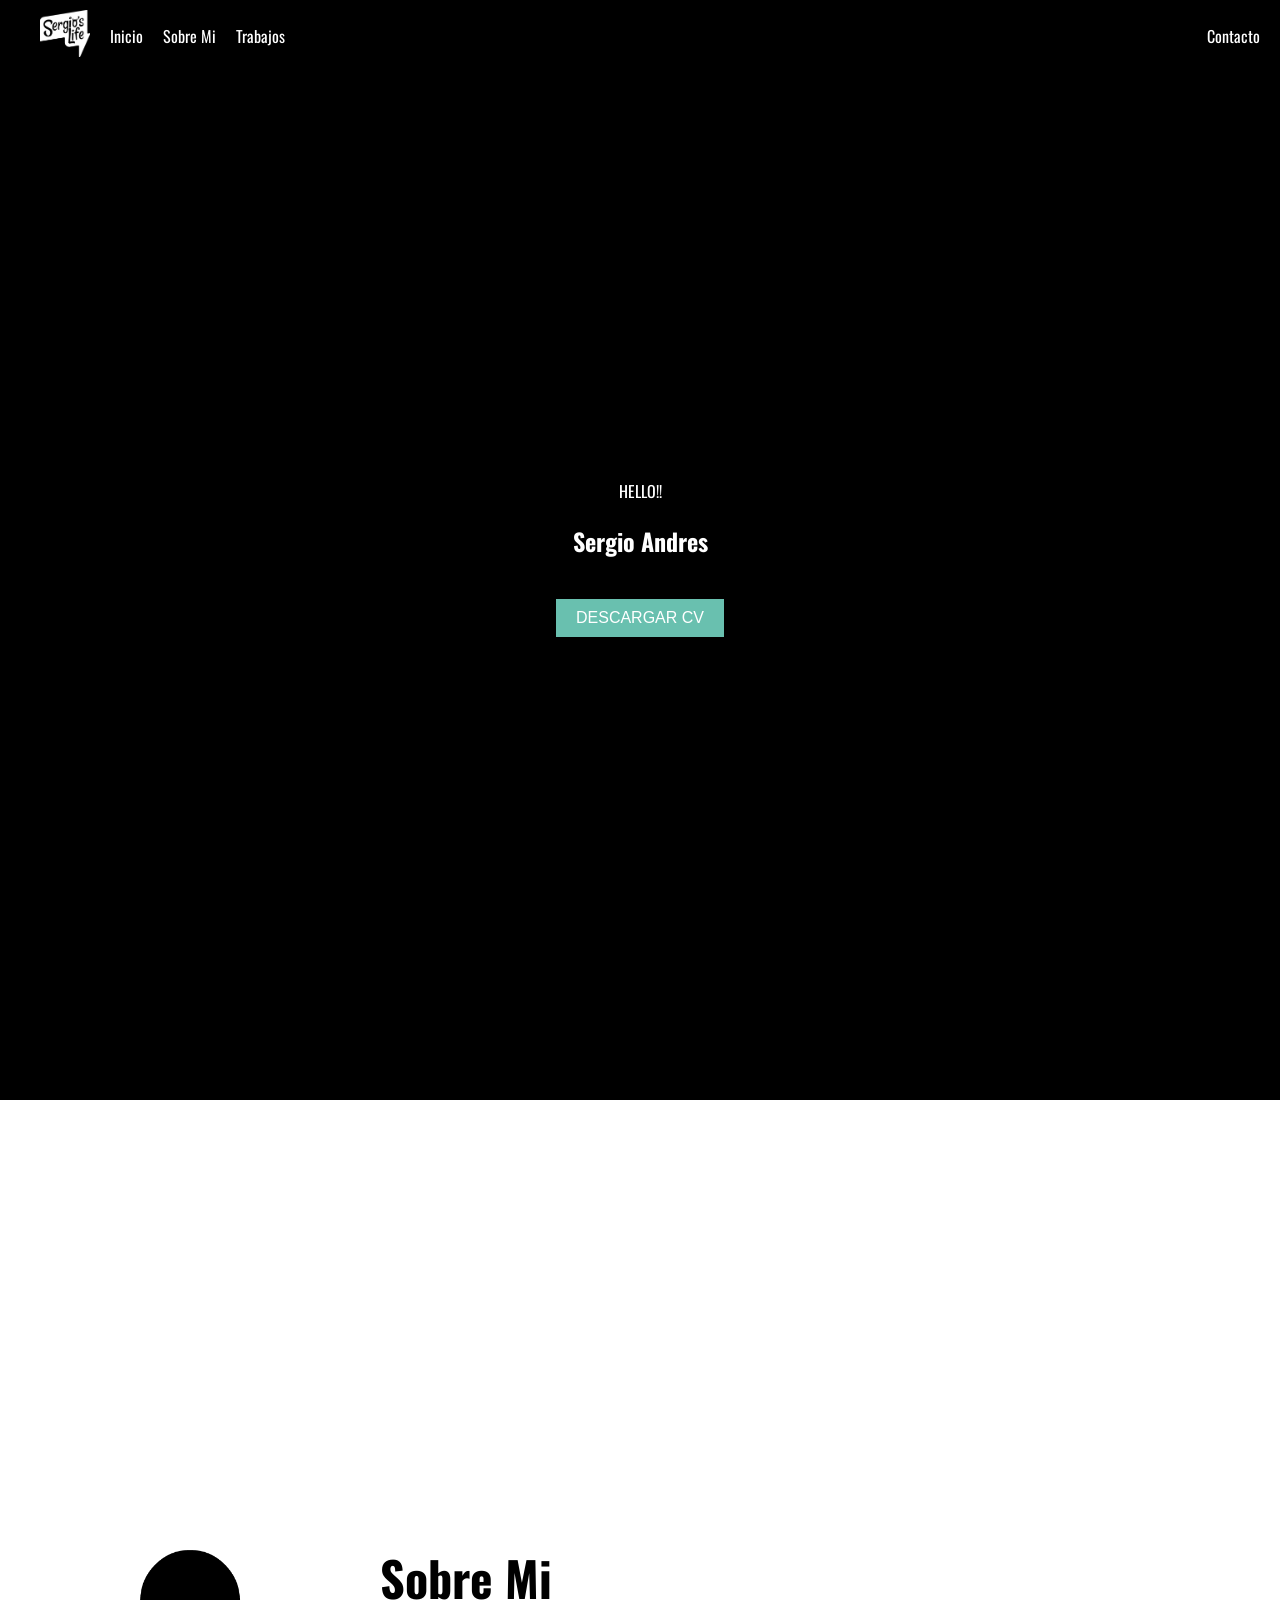
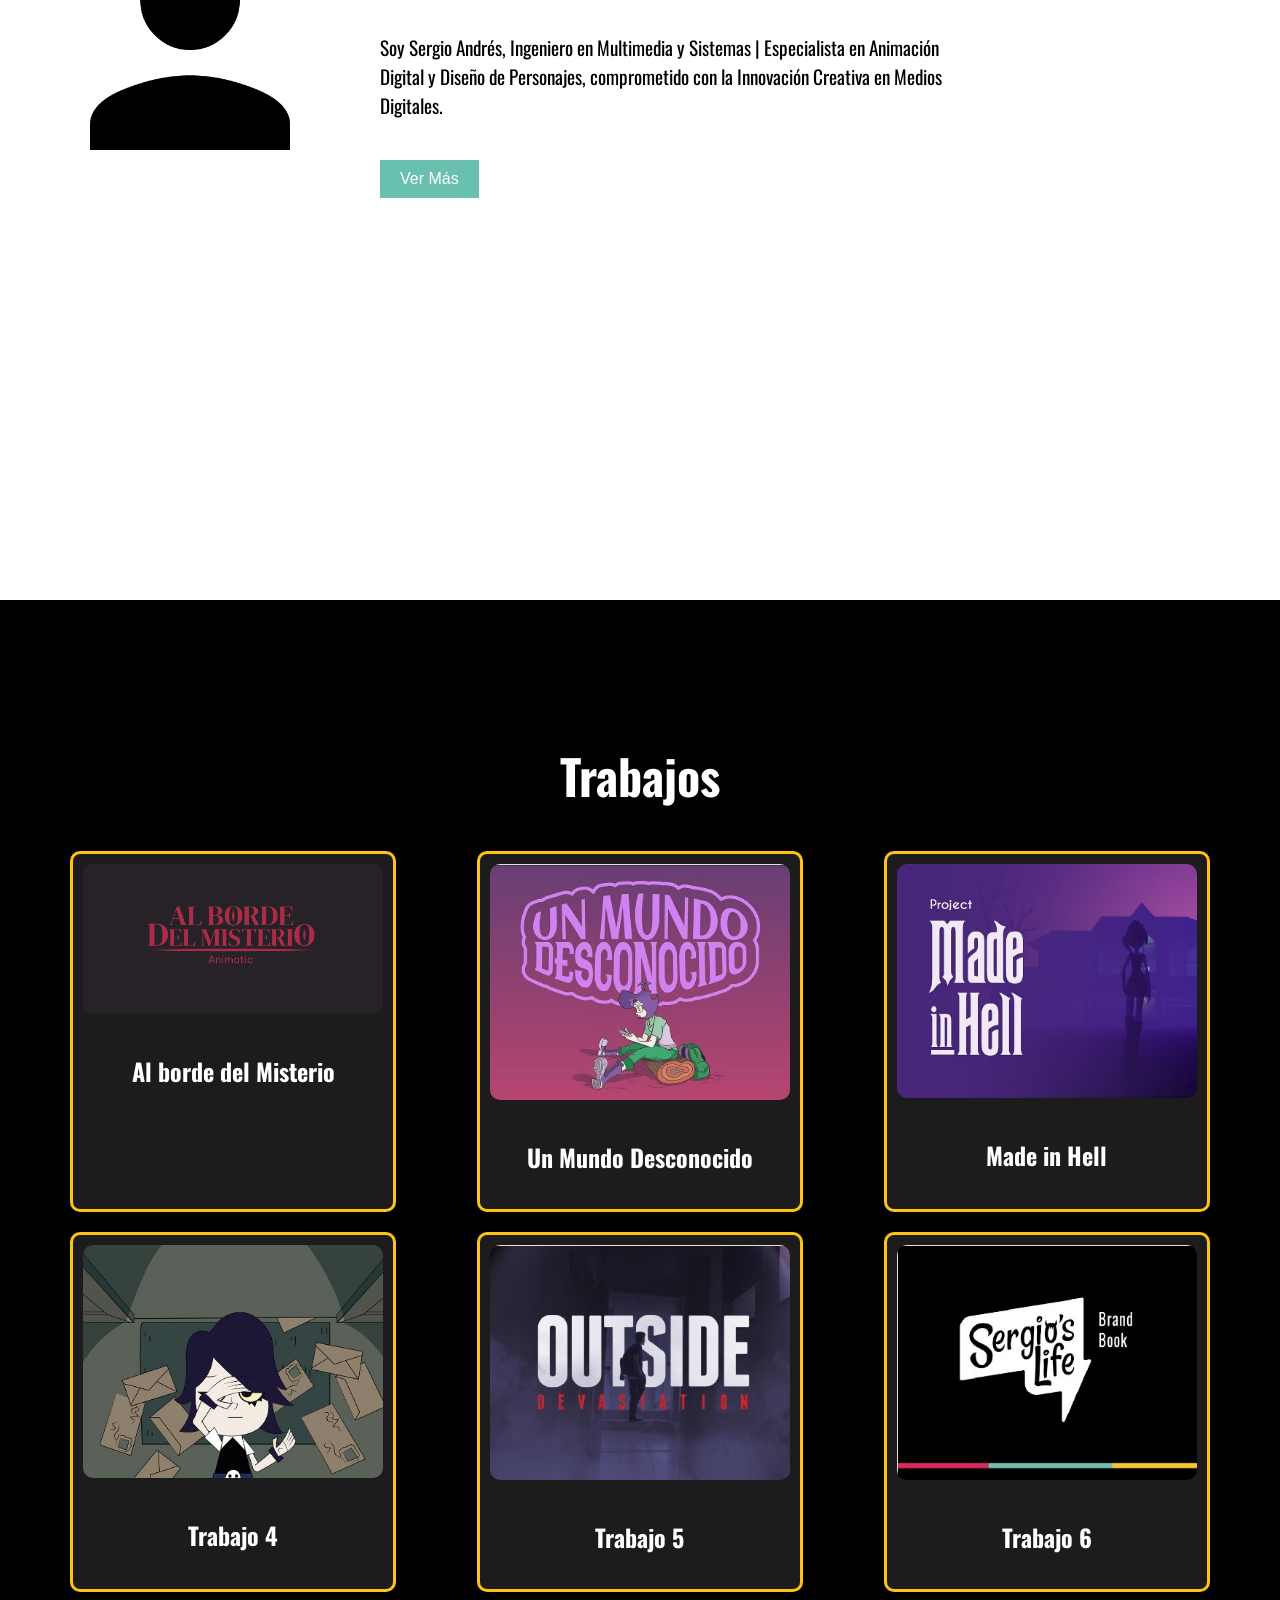
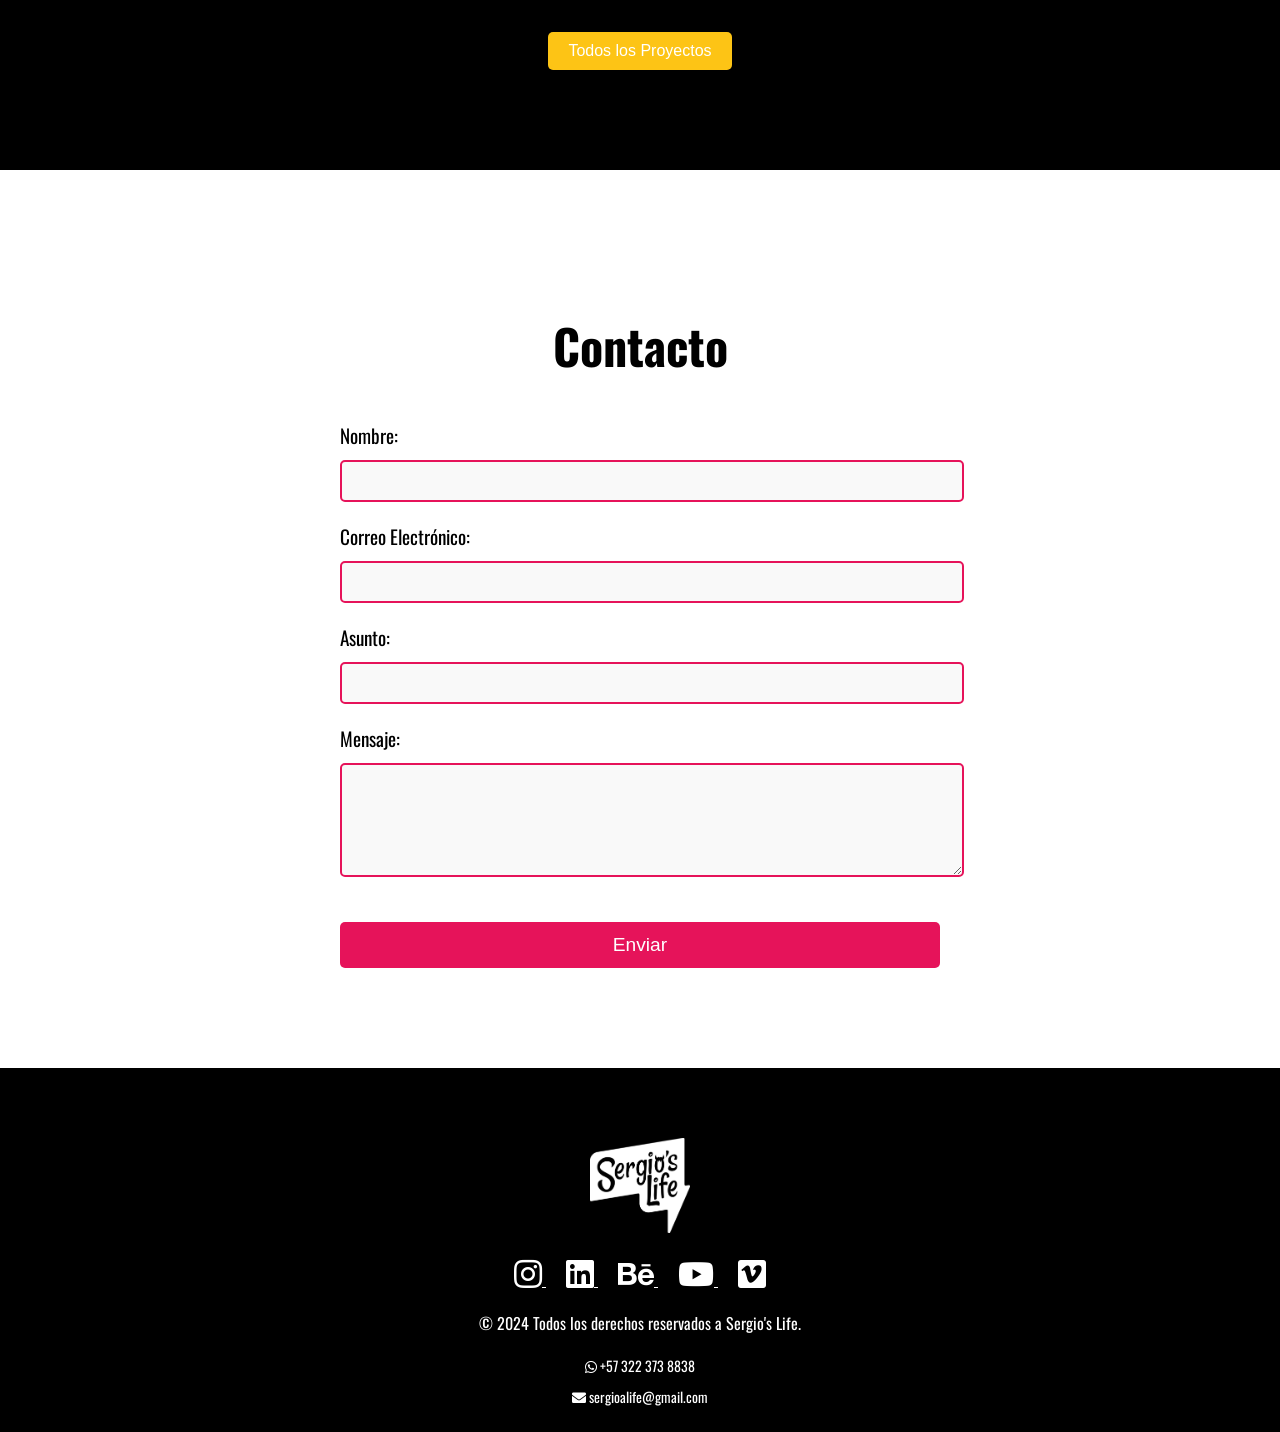
==== Index.html @ 59e9fa27 "Initial commit" ====
<!DOCTYPE html>
<html lang="es">
<head>
    <meta charset="UTF-8">
    <meta name="viewport" content="width=device-width, initial-scale=1.0">
    <title>Sergio's Life</title>
    <link rel="stylesheet" href="Css/Style.css">
    <link href="https://fonts.googleapis.com/css2?family=Oswald:wght@200;300;400;500;600;700&display=swap" rel="stylesheet">
    <link rel="stylesheet" href="https://cdnjs.cloudflare.com/ajax/libs/font-awesome/5.15.3/css/all.min.css">
</head>
<body>
    <div class="navigation">
        <!-- Menú de navegación -->
        <div class="left-menu">
            <div class="logo">
                <img src="Recursos/logo.png" alt="Logo Sergio's Life" width="50">
            </div>
            <ul class="nav-links" id="nav-links">
                <li><a href="#inicio" class="inicio">Inicio</a></li>
                <li><a href="#sobre-mi" class="sobre-mi">Sobre Mi</a></li>
                <li><a href="#trabajos" class="trabajos">Trabajos</a></li>
            </ul>
        </div>
        <div class="right-menu">
            <ul class="contact-link">
                <li><a href="#contacto" class="contacto">Contacto</a></li>
            </ul>
            <div class="menu-icon" id="menu-icon">
                <i class="fas fa-bars"></i>
            </div>
        </div>
    </div>
    
    <!-- Sección principal de inicio -->
    <section id="inicio" class="container">
        <div class="content">
            <p class="hello">HELLO!!</p>
            <h1 class="name">Sergio Andres</h1>
            <button class="about-button descargar-cv">DESCARGAR CV</button>
        </div>
    </section>


    <!-- Nueva sección "Sobre Mi" -->
    <section id="sobre-mi" class="about-section">
        <div class="about-content">
            <img src="Recursos/mi-foto.png" alt="Foto de Sergio" class="about-photo">
            <div class="about-text">
                <h2 class="about-title">Sobre Mi</h2>
                <p class="about-description">
                    Soy Sergio Andrés, Ingeniero en Multimedia y Sistemas | Especialista en Animación Digital y Diseño de Personajes, comprometido con la Innovación Creativa en Medios Digitales.
                </p>
                <button class="about-button">Ver Más</button>
            </div>
        </div>
    </section>


<!-- Sección de Trabajos -->
<section id="trabajos" class="trabajos-section">
    <h2 class="trabajos-title">Trabajos</h2>
    <div class="trabajos-container">
        <div class="trabajo-item">
            <a href="trabajo1.html">
                <img src="Recursos/trabajo1.png" alt="Trabajo 1" class="trabajo-img">
                <h3 class="trabajo-titulo">Al borde del Misterio</h3>
            </a>
        </div>
        <div class="trabajo-item">
            <a href="trabajo2.html">
                <img src="Recursos/trabajo2.jpg" alt="Trabajo 2" class="trabajo-img">
                <h3 class="trabajo-titulo">Un Mundo Desconocido</h3>
            </a>
        </div>
        <div class="trabajo-item">
            <a href="trabajo3.html">
                <img src="Recursos/trabajo3.jpg" alt="Trabajo 3" class="trabajo-img">
                <h3 class="trabajo-titulo">Made in Hell</h3>
            </a>
        </div>
        <!-- Nuevas casillas de trabajos -->
        <div class="trabajo-item">
            <a href="trabajo4.html">
                <img src="Recursos/trabajo4.jpg" alt="Trabajo 4" class="trabajo-img">
                <h3 class="trabajo-titulo">Trabajo 4</h3>
            </a>
        </div>
        <div class="trabajo-item">
            <a href="trabajo5.html">
                <img src="Recursos/trabajo5.jpg" alt="Trabajo 5" class="trabajo-img">
                <h3 class="trabajo-titulo">Trabajo 5</h3>
            </a>
        </div>
        <div class="trabajo-item">
            <a href="trabajo6.html">
                <img src="Recursos/trabajo6.jpg" alt="Trabajo 6" class="trabajo-img">
                <h3 class="trabajo-titulo">Trabajo 6</h3>
            </a>
        </div>
        <!-- Nuevas casillas ocultas -->
        <div class="trabajo-item hidden">
            <a href="trabajo7.html">
                <img src="Recursos/trabajo7.jpg" alt="Trabajo 7" class="trabajo-img">
                <h3 class="trabajo-titulo">Trabajo 7</h3>
            </a>
        </div>
        <div class="trabajo-item hidden">
            <a href="trabajo8.html">
                <img src="Recursos/trabajo8.jpg" alt="Trabajo 8" class="trabajo-img">
                <h3 class="trabajo-titulo">Trabajo 8</h3>
            </a>
        </div>
        <div class="trabajo-item hidden">
            <a href="trabajo9.html">
                <img src="Recursos/trabajo9.jpg" alt="Trabajo 9" class="trabajo-img">
                <h3 class="trabajo-titulo">Trabajo 9</h3>
            </a>
        </div>
        <div class="trabajo-item hidden">
            <a href="trabajo10.html">
                <img src="Recursos/trabajo10.jpg" alt="Trabajo 10" class="trabajo-img">
                <h3 class="trabajo-titulo">Trabajo 10</h3>
            </a>
        </div>
        <div class="trabajo-item hidden">
            <a href="trabajo11.html">
                <img src="Recursos/trabajo11.jpg" alt="Trabajo 11" class="trabajo-img">
                <h3 class="trabajo-titulo">Trabajo 11</h3>
            </a>
        </div>
        <div class="trabajo-item hidden">
            <a href="trabajo12.html">
                <img src="Recursos/trabajo12.jpg" alt="Trabajo 12" class="trabajo-img">
                <h3 class="trabajo-titulo">Trabajo 12</h3>
            </a>
        </div>
    </div>
    <div class="button-container">
        <button id="ver-mas" class="ver-mas-button">Todos los Proyectos</button>
    </div>
</section>



 <!-- Sección de Formulario de Contacto -->
 <section id="contacto" class="contact-section">
    <h2 class="contact-title">Contacto</h2>
    <form action="enviar.php" method="post" class="contact-form">
        <div class="form-group">
            <label for="nombre">Nombre:</label>
            <input type="text" id="nombre" name="nombre" required>
        </div>
        <div class="form-group">
            <label for="email">Correo Electrónico:</label>
            <input type="email" id="email" name="email" required>
        </div>
        <div class="form-group">
            <label for="asunto">Asunto:</label>
            <input type="text" id="asunto" name="asunto" required>
        </div>
        <div class="form-group">
            <label for="mensaje">Mensaje:</label>
            <textarea id="mensaje" name="mensaje" rows="5" required></textarea>
        </div>
        <button type="submit" class="submit-button">Enviar</button>
    </form>
</section>



    <!-- Footer -->
<footer style="background-color: black; color: white; padding: 20px; text-align: center; margin-top: 50px;">
    <!-- Logo -->
    <div class="footer-logo">
        <img src="Recursos/logo.png" alt="Logo Sergio's Life" style="width: 100px; margin-bottom: 20px;">
    </div>

    <!-- Iconos de redes sociales -->
    <div class="footer-social-icons" style="margin-bottom: 20px;">
        <a href="https://www.instagram.com/sergio.s_life_?utm_source=ig_web_button_share_sheet&igsh=ZDNlZDc0MzIxNw==" target="_blank" style="color: white; margin: 0 10px;">
            <i class="fab fa-instagram fa-2x"></i>
        </a>
        <a href="https://www.linkedin.com/in/sergios-life/" target="_blank" style="color: white; margin: 0 10px;">
            <i class="fab fa-linkedin fa-2x"></i>
        </a>
        <a href="https://www.behance.net/sergioslife" target="_blank" style="color: white; margin: 0 10px;">
            <i class="fab fa-behance fa-2x"></i>
        </a>
        <a href="https://www.youtube.com/channel/UCgFbHfY98Y5TGWT6fQaTXIw?sub_confirmation=1" target="_blank" style="color: white; margin: 0 10px;">
            <i class="fab fa-youtube fa-2x"></i>
        </a>
        <a href="https://vimeo.com/user179129330" target="_blank" style="color: white; margin: 0 10px;">
            <i class="fab fa-vimeo fa-2x"></i>
        </a>
    </div>

    <!-- Derechos reservados -->
    <div class="footer-copyright" style="margin-bottom: 20px;">
        &copy; 2024 Todos los derechos reservados a Sergio's Life.
    </div>

    <!-- Información de contacto -->
    <div class="footer-contact" style="font-size: 14px;">
        <a href="https://wa.me/573223738838" target="_blank" style="color: white; text-decoration: none; display: block; margin-bottom: 10px;">
            <i class="fab fa-whatsapp"></i> +57 322 373 8838
        </a>
        <a href="mailto:sergioalife@gmail.com" style="color: white; text-decoration: none;">
            <i class="fas fa-envelope"></i> sergioalife@gmail.com
        </a>
    </div>
</footer>


    <div class="line"></div>

    <script>
        // Función para abrir y cerrar el menú en modo móvil
        document.getElementById('menu-icon').onclick = function() {
            var navLinks = document.getElementById('nav-links');
            navLinks.classList.toggle('show-menu');
        }

        // Scroll suave entre secciones
        document.querySelectorAll('a[href^="#"]').forEach(anchor => {
            anchor.addEventListener('click', function (e) {
                e.preventDefault();

                document.querySelector(this.getAttribute('href')).scrollIntoView({
                    behavior: 'smooth'
                });
            });
        });
        document.getElementById('ver-mas').onclick = function() {
    const hiddenItems = document.querySelectorAll('.trabajo-item.hidden');
    hiddenItems.forEach(item => {
        item.classList.remove('hidden');
    });
    this.style.display = 'none'; // Oculta el botón después de hacer clic
}

    </script>
</body>
</html>
---- Css/Style.css ----
/* Estilos globales */
body {
    background-color: black;
    color: white;
    font-family: "Oswald", sans-serif;
    margin: 0;
    padding: 0;
    overflow-x: hidden; /* Evita el desplazamiento horizontal */
}

/* Scroll suave */
html {
    scroll-behavior: smooth;
}

/* Navegación */
.navigation {
    display: flex;
    justify-content: space-between;
    align-items: center;
    background-color: black;
    position: fixed;
    top: 0;
    left: 0;
    width: 100%;
    padding: 10px 20px;
    z-index: 10;
}

/* Nueva clase para el contenedor izquierdo */
.left-menu,
.right-menu {
    display: flex;
    align-items: center;
}

.right-menu {
    margin-right: 20px; /* Espaciado entre los elementos del menú derecho y el borde */
}

/* Estilo para el logo */
.logo {
    margin: 0 20px; /* Espacio entre el logo y los enlaces de navegación */
}

/* Enlaces de navegación a la izquierda */
.nav-links,
.contact-link {
    display: flex;
    list-style: none;
    padding: 0;
    margin: 0;
}

.nav-links li,
.contact-link li {
    margin-right: 20px;
}

/* Estilos generales para los enlaces */
.nav-links a,
.contact-link a {
    color: white;
    text-decoration: none;
    position: relative;
    font-family: "Oswald", sans-serif;
}

/* Estilos para las líneas de color debajo de cada enlace */
.inicio::after, .sobre-mi::after, .trabajos::after, .contacto::after {
    content: '';
    position: absolute;
    width: 100%;
    height: 3px;
    background-color: #E6135a;
    bottom: -5px;
    left: 0;
    transform: scaleX(0);
    transition: transform 0.3s ease;
}

.sobre-mi::after {
    background-color: #69C0AF;
}

.trabajos::after {
    background-color: #FDC415;
}

.contacto::after {
    background-color: lightgray;
}

/* Efectos hover */
.inicio:hover::after,
.sobre-mi:hover::after,
.trabajos:hover::after,
.contacto:hover::after {
    transform: scaleX(1);
}

.inicio:hover {
    color: #E6135a;
}

.sobre-mi:hover {
    color: #69C0AF;
}

.trabajos:hover {
    color: #FDC415;
}

.contacto:hover {
    color: lightgray;
}

/* Menú hamburguesa visible en móviles */
.menu-icon {
    display: none;
    font-size: 2rem;
    cursor: pointer;
    color: white;
    margin-right: 20px;
}

/* Estilos responsivos para el menú hamburguesa */
@media (max-width: 768px) {
    .nav-links {
        display: none;
        flex-direction: column;
        position: absolute;
        top: 60px;
        right: 0;
        width: 100%;
        background-color: black;
        text-align: center;
    }

    .nav-links.show-menu {
        display: flex;
    }

    .contact-link {
        display: none; /* Ocultar el enlace de contacto en móvil si el menú está desplegado */
    }

    .nav-links li {
        margin: 10px 0;
    }

    .menu-icon {
        display: block;
    }

    .navigation {
        padding: 10px 20px;
    }

    .container {
        padding: 0 20px;
    }

    .name {
        font-size: 3rem;
    }

    .button {
        padding: 8px 16px;
        font-size: 1rem;
    }

    .hello {
        font-size: 1.2rem;
    }
}

@media (max-width: 480px) {
    .name {
        font-size: 2rem;
    }

    .button {
        padding: 6px 12px;
        font-size: 0.9rem;
    }

    .social-icons a {
        font-size: 1.5rem;
    }
}

/* Estilos para la sección principal */
.container {
    height: 100vh;
    display: flex;
    align-items: center;
    justify-content: center;
    text-align: center;
}
  
/* Botones */
.about-button, .ver-mas-button, .submit-button, .descargar-cv {
    background-color: #1e90ff; /* Color azul para los botones */
    color: white;
    border: none;
    padding: 15px 30px;
    font-size: 16px;
    cursor: pointer;
    margin-top: 20px;
    transition: background-color 0.3s;
}

.descargar-cv {
    background-color: white;
    color: black;
}

.about-button:hover, .ver-mas-button:hover, .submit-button:hover, .descargar-cv:hover {
    background-color: #555;
}

/* Estilos para la sección "Sobre Mi" */
.about-section {
    display: flex;
    align-items: center;
    justify-content: center;
    padding: 100px 20px;
    background-color: #ffffff;
    color: rgb(0, 0, 0);
    height: 100vh; /* Ocupa toda la altura de la ventana */
}

.about-content {
    display: flex;
    align-items: center;
    max-width: 1200px;
    width: 100%;
}

.about-photo {
    width: 300px;
    height: auto;
    border-radius: 10px;
    margin-right: 40px;
}

.about-text {
    max-width: 600px;
}

.about-title {
    font-size: 3rem;
    margin-bottom: 20px;
}

.about-description {
    font-size: 1.2rem;
    margin-bottom: 20px;
}

.about-button {
    padding: 10px 20px;
    font-size: 1rem;
    background-color: #69C0AF;
    border: none;
    color: white;
    cursor: pointer;
    transition: background-color 0.3s ease;
}

.about-button:hover {
    background-color: #4d897d;
}



/* Sección de Trabajos */
.trabajos-section {
    padding: 100px 20px;
    background-color: #000; /* Fondo negro */
    color: #fff;
}

.trabajos-title {
    text-align: center;
    font-size: 3rem;
    margin-bottom: 40px;
    color: #ffffff; /* Título en color */
}

.trabajos-container {
    display: flex;
    flex-wrap: wrap;
    justify-content: space-around;
    gap: 20px;
}

.trabajo-item {
    width: 300px;
    text-align: center;
    border: 3px solid #FDC415; /* Marco de color */
    border-radius: 10px;
    padding: 10px;
    background-color: #1c1c1c; /* Fondo oscuro de cada casilla */
    transition: transform 0.3s ease, border-color 0.3s ease;
}

.trabajo-item:hover {
    transform: scale(1.05);
    border-color: #b19216; /* Cambia el color del borde al hacer hover */
}

.trabajo-img {
    width: 100%;
    height: auto;
    border-radius: 10px;
    margin-bottom: 10px;
}

.trabajo-titulo {
    font-size: 1.5rem;
    color: #fff;
}

/* Enlace dentro de cada trabajo */
.trabajo-item a {
    text-decoration: none;
    color: inherit;
}

/* Hover en el título */
.trabajo-titulo:hover {
    color: #FDC415; /* Cambia el color del título al pasar el mouse */
}
.hidden {
    display: none;
}

.ver-mas-button {
    margin-top: 20px;
    padding: 10px 20px;
    background-color: #FDC415; /* Color del botón */
    color: white;
    border: none;
    border-radius: 5px;
    cursor: pointer;
}

.ver-mas-button:hover {
    background-color: #e0b711; /* Cambia el color al pasar el mouse */
}

.button-container {
    text-align: center; /* Centra el contenido */
    margin-top: 20px; /* Espaciado superior para el botón */
}




/* Sección de contacto */
.contact-section {
    padding: 100px 20px;
    background-color: white; /* Fondo blanco */
    color: black; /* Texto en negro */
    text-align: center;
}

.contact-title {
    font-size: 3rem;
    color: #000000;
    margin-bottom: 40px;
}

.contact-form {
    max-width: 600px;
    margin: 0 auto;
    display: flex;
    flex-direction: column;
    gap: 20px;
}

.form-group {
    text-align: left;
}

.form-group label {
    display: block;
    font-size: 1.2rem;
    margin-bottom: 10px;
    color: black; /* Etiquetas en negro */
}

.form-group input,
.form-group textarea {
    width: 100%;
    padding: 10px;
    font-size: 1rem;
    border-radius: 5px;
    border: 2px solid #E6135a;
    background-color: #f9f9f9; /* Fondo gris claro para los campos */
    color: black; /* Texto de los campos en negro */
}

.form-group input:focus,
.form-group textarea:focus {
    border-color: #69C0AF;
    outline: none;
}

.submit-button {
    padding: 12px 20px;
    font-size: 1.2rem;
    background-color: #E6135a;
    color: white;
    border: none;
    border-radius: 5px;
    cursor: pointer;
    transition: background-color 0.3s ease;
}

.submit-button:hover {
    background-color: #C11248;
}

/* Responsividad */
@media (max-width: 768px) {
    .contact-section {
        padding: 50px 20px; /* Reduce el padding en móviles */
    }

    .contact-title {
        font-size: 2rem;
    }

    .submit-button {
        padding: 10px 15px; /* Ajusta el tamaño del botón */
    }
}



/* Estilos para pantallas grandes (desktop) */
@media (min-width: 1024px) {
    .container, .about-section, .trabajos-section, .contact-section {
        padding: 100px 40px; /* Más espaciado en pantallas grandes */
    }
}

/* Estilos para tablets (768px a 1024px) */
@media (max-width: 1024px) {
    .nav-links, .contact-link {
        margin-right: 10px;
    }

    .about-content {
        flex-direction: column;
    }

    .about-photo {
        margin: 0 0 20px 0; /* Centra la foto en pantallas más pequeñas */
    }

    .trabajos-container {
        flex-direction: column;
        align-items: center;
    }

    .trabajo-item {
        width: 80%; /* Más ancho en tablets */
    }
}

/* Estilos para móviles (menor a 768px) */
@media (max-width: 768px) {
    .nav-links.show-menu {
        position: absolute;
        right: 0;
        background-color: rgba(0, 0, 0, 0.9); /* Más transparente para mejor visualización */
        width: 100%; /* Ocupa todo el ancho */
        padding: 20px 0;
    }

    .nav-links li {
        margin: 15px 0;
    }

    .trabajos-container {
        display: flex;
        flex-wrap: wrap;
        justify-content: center;
        gap: 20px;
    }

    .trabajo-item {
        width: 90%; /* Más ancho para que los trabajos ocupen más espacio */
    }

    .about-text, .about-photo {
        width: 100%; /* Ajusta las secciones sobre mí en pantallas pequeñas */
    }

    .about-title {
        font-size: 2.5rem;
    }

    .about-description {
        font-size: 1rem;
    }
}

/* Estilos para móviles muy pequeños (menor a 480px) */
@media (max-width: 480px) {
    .container, .about-section, .trabajos-section, .contact-section {
        padding: 50px 20px; /* Reduce el padding en móviles */
    }

    .trabajos-title, .contact-title {
        font-size: 2rem;
    }

    .trabajo-item {
        width: 95%; /* Aumenta el ancho en móviles */
    }

    .about-title {
        font-size: 2rem;
    }

    .about-description {
        font-size: 0.9rem;
    }

    .about-photo {
        width: 100%; /* Foto más pequeña para móviles */
    }

    .hello {
        font-size: 1rem;
    }

    .name {
        font-size: 2rem;
    }

    .social-icons a {
        font-size: 1.2rem;
    }

    .submit-button {
        padding: 8px 16px; /* Botón más pequeño */
        font-size: 1rem;
    }
}
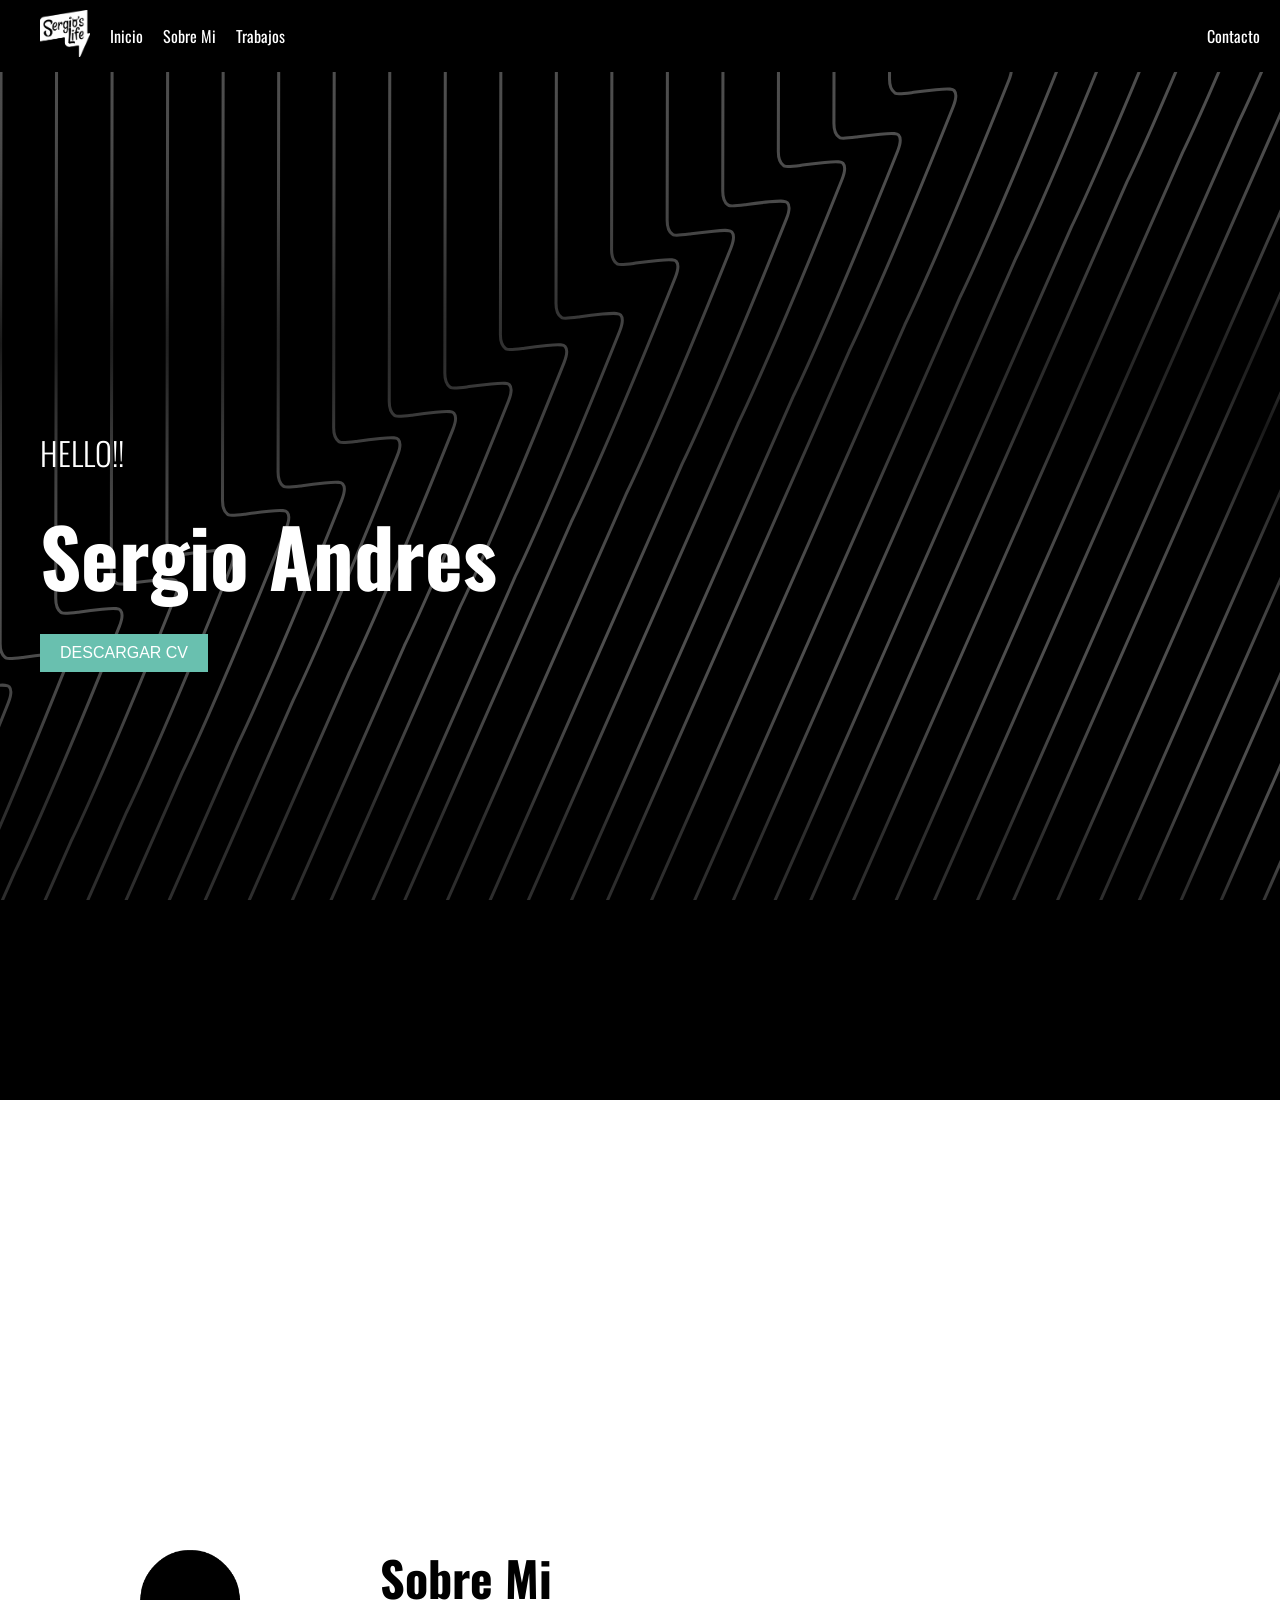
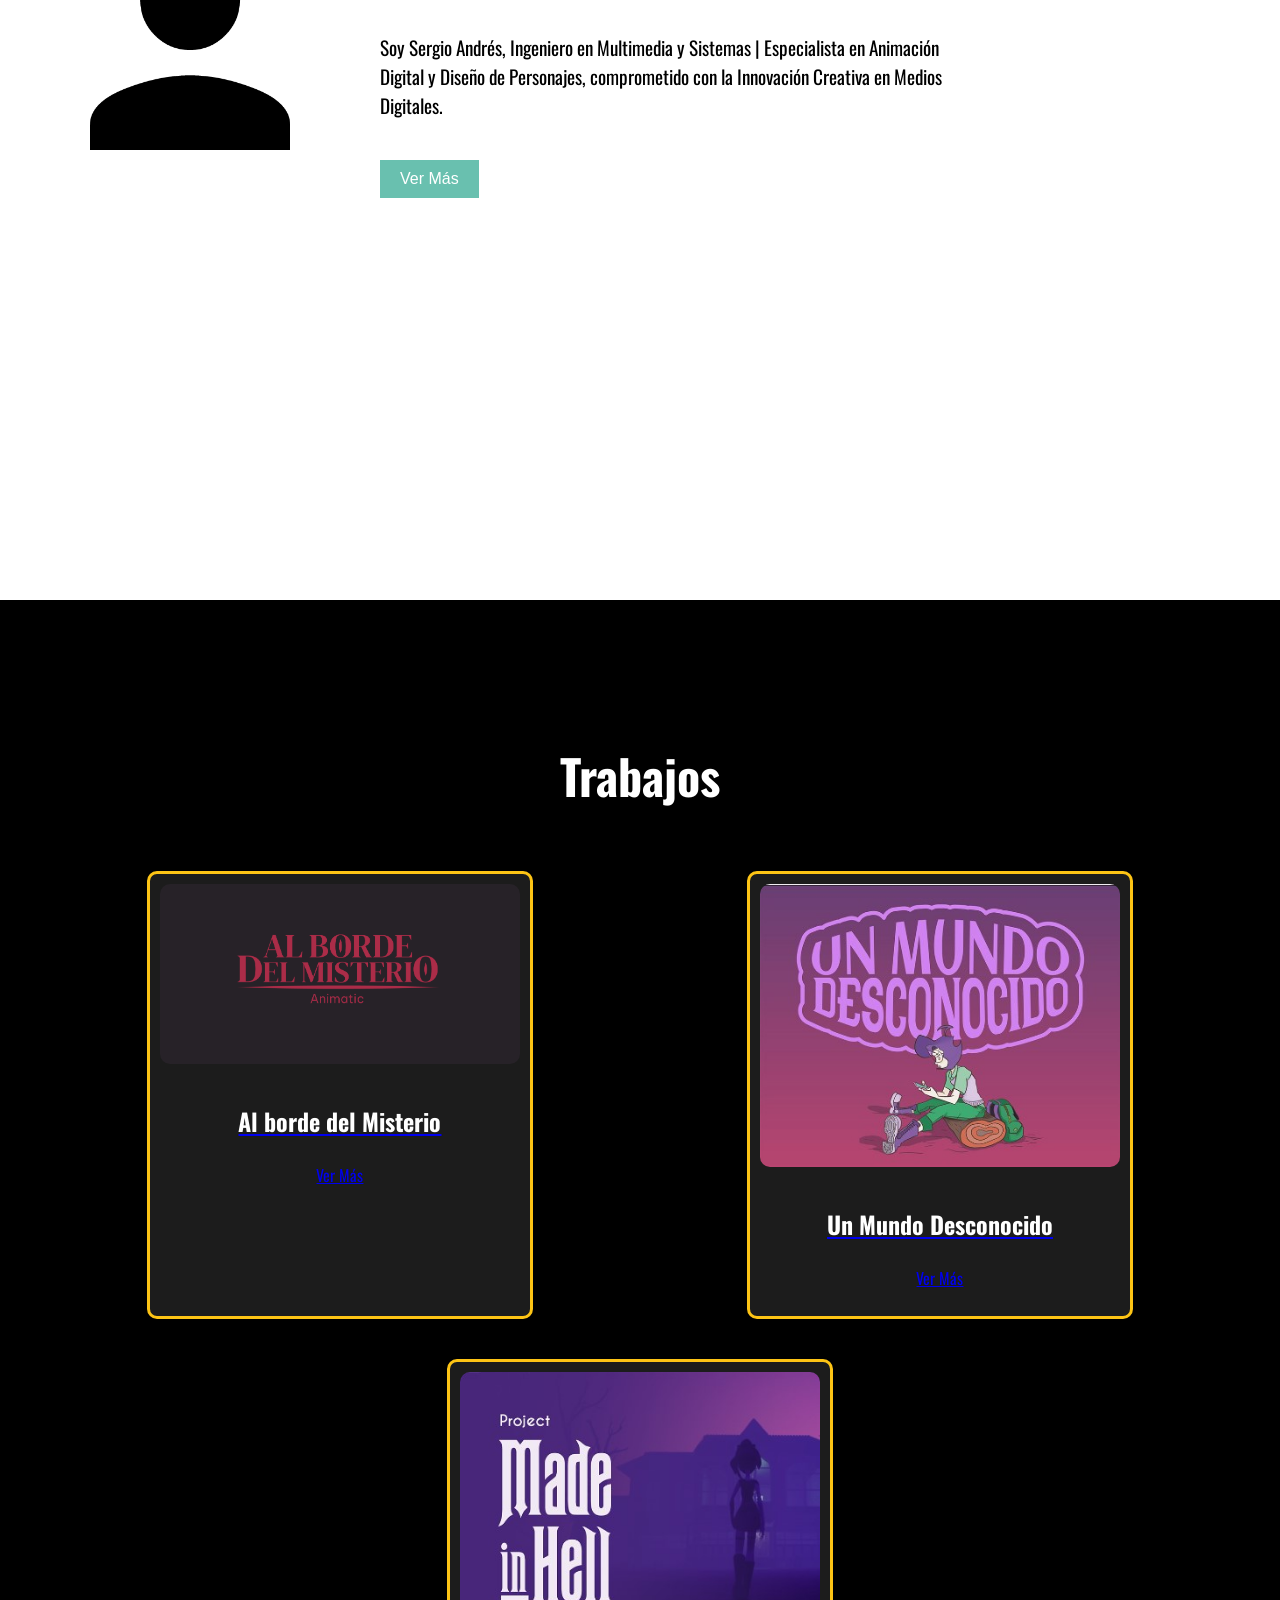
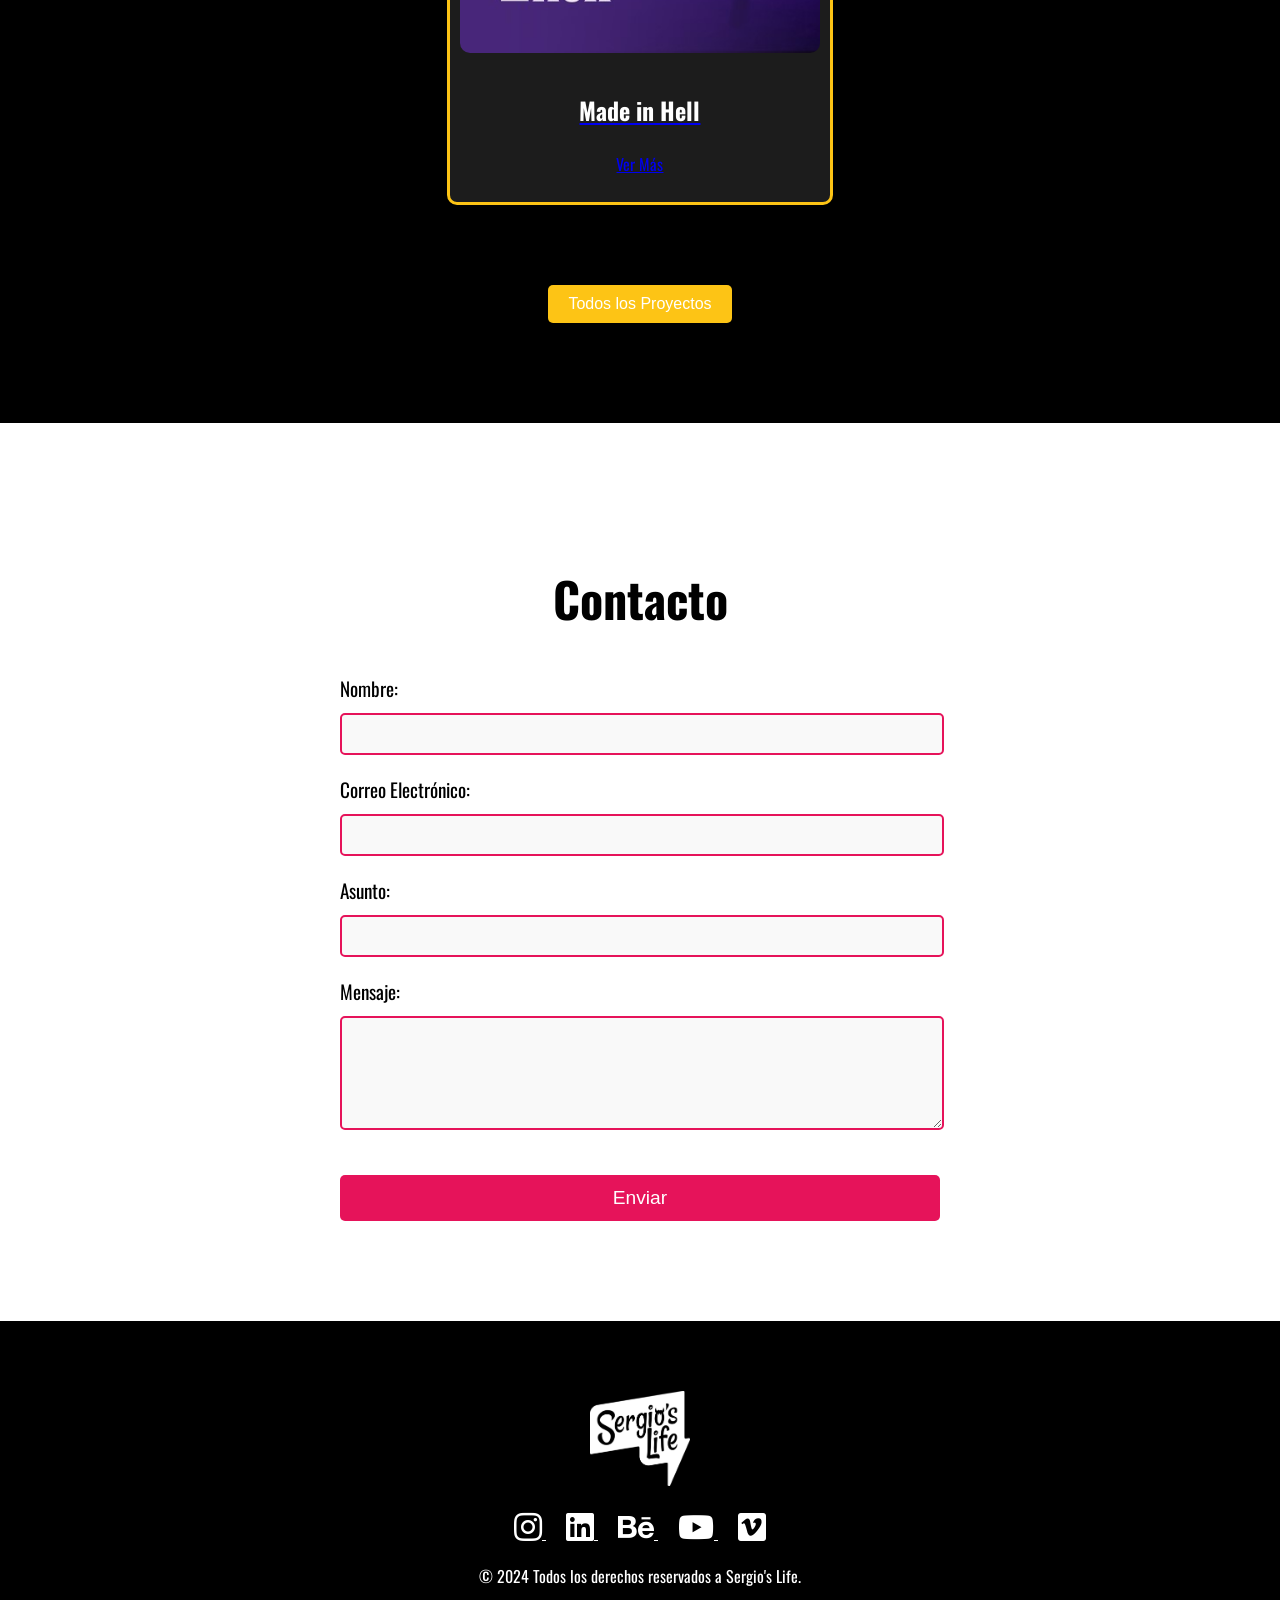
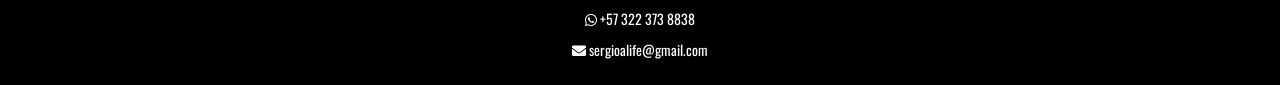
==== commit 18eb6d89: "commit-1" ====
--- a/Index.html
+++ b/Index.html
@@ -4,6 +4,7 @@
     <meta charset="UTF-8">
     <meta name="viewport" content="width=device-width, initial-scale=1.0">
     <title>Sergio's Life</title>
+    <link rel="icon" href="Recursos/MONOGRAMA_SERGIO.svg" type="image/x-icon">
     <link rel="stylesheet" href="Css/Style.css">
     <link href="https://fonts.googleapis.com/css2?family=Oswald:wght@200;300;400;500;600;700&display=swap" rel="stylesheet">
     <link rel="stylesheet" href="https://cdnjs.cloudflare.com/ajax/libs/font-awesome/5.15.3/css/all.min.css">
@@ -32,10 +33,10 @@
     </div>
     
     <!-- Sección principal de inicio -->
-    <section id="inicio" class="container">
+    <section id="inicio" class="container seccion-inicio">
         <div class="content">
-            <p class="hello">HELLO!!</p>
-            <h1 class="name">Sergio Andres</h1>
+            <p class="hello" id="hello-text">HELLO!!</p>
+            <h1 class="name" id="name-text">Sergio Andres</h1>
             <button class="about-button descargar-cv">DESCARGAR CV</button>
         </div>
     </section>
@@ -55,116 +56,110 @@
         </div>
     </section>
 
-
 <!-- Sección de Trabajos -->
 <section id="trabajos" class="trabajos-section">
     <h2 class="trabajos-title">Trabajos</h2>
     <div class="trabajos-container">
-        <div class="trabajo-item">
-            <a href="trabajo1.html">
-                <img src="Recursos/trabajo1.png" alt="Trabajo 1" class="trabajo-img">
-                <h3 class="trabajo-titulo">Al borde del Misterio</h3>
-            </a>
-        </div>
-        <div class="trabajo-item">
-            <a href="trabajo2.html">
-                <img src="Recursos/trabajo2.jpg" alt="Trabajo 2" class="trabajo-img">
-                <h3 class="trabajo-titulo">Un Mundo Desconocido</h3>
-            </a>
-        </div>
-        <div class="trabajo-item">
-            <a href="trabajo3.html">
-                <img src="Recursos/trabajo3.jpg" alt="Trabajo 3" class="trabajo-img">
-                <h3 class="trabajo-titulo">Made in Hell</h3>
-            </a>
-        </div>
-        <!-- Nuevas casillas de trabajos -->
-        <div class="trabajo-item">
-            <a href="trabajo4.html">
-                <img src="Recursos/trabajo4.jpg" alt="Trabajo 4" class="trabajo-img">
-                <h3 class="trabajo-titulo">Trabajo 4</h3>
-            </a>
-        </div>
-        <div class="trabajo-item">
-            <a href="trabajo5.html">
-                <img src="Recursos/trabajo5.jpg" alt="Trabajo 5" class="trabajo-img">
-                <h3 class="trabajo-titulo">Trabajo 5</h3>
-            </a>
-        </div>
-        <div class="trabajo-item">
-            <a href="trabajo6.html">
-                <img src="Recursos/trabajo6.jpg" alt="Trabajo 6" class="trabajo-img">
-                <h3 class="trabajo-titulo">Trabajo 6</h3>
-            </a>
-        </div>
-        <!-- Nuevas casillas ocultas -->
-        <div class="trabajo-item hidden">
-            <a href="trabajo7.html">
-                <img src="Recursos/trabajo7.jpg" alt="Trabajo 7" class="trabajo-img">
-                <h3 class="trabajo-titulo">Trabajo 7</h3>
-            </a>
-        </div>
-        <div class="trabajo-item hidden">
-            <a href="trabajo8.html">
-                <img src="Recursos/trabajo8.jpg" alt="Trabajo 8" class="trabajo-img">
-                <h3 class="trabajo-titulo">Trabajo 8</h3>
-            </a>
-        </div>
-        <div class="trabajo-item hidden">
-            <a href="trabajo9.html">
-                <img src="Recursos/trabajo9.jpg" alt="Trabajo 9" class="trabajo-img">
-                <h3 class="trabajo-titulo">Trabajo 9</h3>
-            </a>
-        </div>
-        <div class="trabajo-item hidden">
-            <a href="trabajo10.html">
-                <img src="Recursos/trabajo10.jpg" alt="Trabajo 10" class="trabajo-img">
-                <h3 class="trabajo-titulo">Trabajo 10</h3>
-            </a>
-        </div>
-        <div class="trabajo-item hidden">
-            <a href="trabajo11.html">
-                <img src="Recursos/trabajo11.jpg" alt="Trabajo 11" class="trabajo-img">
-                <h3 class="trabajo-titulo">Trabajo 11</h3>
-            </a>
-        </div>
-        <div class="trabajo-item hidden">
-            <a href="trabajo12.html">
-                <img src="Recursos/trabajo12.jpg" alt="Trabajo 12" class="trabajo-img">
-                <h3 class="trabajo-titulo">Trabajo 12</h3>
-            </a>
-        </div>
-    </div>
-    <div class="button-container">
-        <button id="ver-mas" class="ver-mas-button">Todos los Proyectos</button>
+        <div class="trabajos-row">
+            <div class="trabajo-item">
+                <a href="#">
+                    <img src="Recursos/trabajo1.png" alt="Al borde del Misterio" class="trabajo-img">
+                    <h3 class="trabajo-titulo">Al borde del Misterio</h3>
+                    <p class="ver-mas-overlay">Ver Más</p>
+                </a>
+            </div>
+            <div class="trabajo-item">
+                <a href="https://www.behance.net/gallery/183833471/Un-Mundo-Desconocido">
+                    <img src="Recursos/trabajo2.jpg" alt="Un Mundo Desconocido" class="trabajo-img">
+                    <h3 class="trabajo-titulo">Un Mundo Desconocido</h3>
+                    <p class="ver-mas-overlay">Ver Más</p>
+                </a>
+            </div>
+            <div class="trabajo-item">
+                <a href="https://www.behance.net/gallery/183831271/Made-in-Hell">
+                    <img src="Recursos/trabajo3.jpg" alt="Made in Hell" class="trabajo-img">
+                    <h3 class="trabajo-titulo">Made in Hell</h3>
+                    <p class="ver-mas-overlay">Ver Más</p>
+                </a>
+            </div>
+        </div>
+        <div class="trabajos-row hidden">
+            <div class="trabajo-item">
+                <a href="https://www.behance.net/gallery/185692191/Two-Time-Tribute-Dos-Veces-en-Animacion">
+                    <img src="Recursos/trabajo4.jpg" alt="Two Time Tribute" class="trabajo-img">
+                    <h3 class="trabajo-titulo">Two Time Tribute</h3>
+                    <p class="ver-mas-overlay">Ver Más</p>
+                </a>
+            </div>
+            <div class="trabajo-item">
+                <a href="https://www.behance.net/gallery/184458349/Outside-Devastation">
+                    <img src="Recursos/trabajo5.jpg" alt="Trabajo 5" class="trabajo-img">
+                    <h3 class="trabajo-titulo">Outside Devastation</h3>
+                    <p class="ver-mas-overlay">Ver Más</p>
+                </a>
+            </div>
+            <div class="trabajo-item">
+                <a href="trabajo6.html">
+                    <img src="Recursos/trabajo6.jpg" alt="Trabajo 6" class="trabajo-img">
+                    <h3 class="trabajo-titulo">Trabajo 6</h3>
+                    <p class="ver-mas-overlay">Ver Más</p>
+                </a>
+            </div>
+        </div>
+        <div class="trabajos-row hidden">
+            <div class="trabajo-item">
+                <a href="trabajo7.html">
+                    <img src="Recursos/trabajo7.jpg" alt="Trabajo 7" class="trabajo-img">
+                    <h3 class="trabajo-titulo">Trabajo 7</h3>
+                    <p class="ver-mas-overlay">Ver Más</p>
+                </a>
+            </div>
+            <div class="trabajo-item">
+                <a href="trabajo8.html">
+                    <img src="Recursos/trabajo8.jpg" alt="Trabajo 8" class="trabajo-img">
+                    <h3 class="trabajo-titulo">Trabajo 8</h3>
+                    <p class="ver-mas-overlay">Ver Más</p>
+                </a>
+            </div>
+            <div class="trabajo-item">
+                <a href="trabajo9.html">
+                    <img src="Recursos/trabajo9.jpg" alt="Trabajo 9" class="trabajo-img">
+                    <h3 class="trabajo-titulo">Trabajo 9</h3>
+                    <p class="ver-mas-overlay">Ver Más</p>
+                </a>
+            </div>
+        </div>
+        <div class="button-container">
+            <button id="ver-mas" class="ver-mas-button">Todos los Proyectos</button>
+        </div>
     </div>
 </section>
 
 
 
- <!-- Sección de Formulario de Contacto -->
- <section id="contacto" class="contact-section">
-    <h2 class="contact-title">Contacto</h2>
-    <form action="enviar.php" method="post" class="contact-form">
-        <div class="form-group">
-            <label for="nombre">Nombre:</label>
-            <input type="text" id="nombre" name="nombre" required>
-        </div>
-        <div class="form-group">
-            <label for="email">Correo Electrónico:</label>
-            <input type="email" id="email" name="email" required>
-        </div>
-        <div class="form-group">
-            <label for="asunto">Asunto:</label>
-            <input type="text" id="asunto" name="asunto" required>
-        </div>
-        <div class="form-group">
-            <label for="mensaje">Mensaje:</label>
-            <textarea id="mensaje" name="mensaje" rows="5" required></textarea>
-        </div>
-        <button type="submit" class="submit-button">Enviar</button>
-    </form>
-</section>
+    <!-- Sección de Formulario de Contacto -->
+    <section id="contacto" class="contact-section">
+        <h2 class="contact-title">Contacto</h2>
+        <form action="enviar.php" method="post" class="contact-form">
+            <div class="form-group">
+                <label for="nombre">Nombre:</label>
+                <input type="text" id="nombre" name="nombre" required>
+            </div>
+            <div class="form-group">
+                <label for="email">Correo Electrónico:</label>
+                <input type="email" id="email" name="email" required>
+            </div>
+            <div class="form-group">
+                <label for="asunto">Asunto:</label>
+                <input type="text" id="asunto" name="asunto" required>
+            </div>
+            <div class="form-group">
+                <label for="mensaje">Mensaje:</label>
+                <textarea id="mensaje" name="mensaje" rows="5" required></textarea>
+            </div>
+            <button type="submit" class="submit-button">Enviar</button>
+        </form>
+    </section>
 
 
 
@@ -213,31 +208,7 @@
 
     <div class="line"></div>
 
-    <script>
-        // Función para abrir y cerrar el menú en modo móvil
-        document.getElementById('menu-icon').onclick = function() {
-            var navLinks = document.getElementById('nav-links');
-            navLinks.classList.toggle('show-menu');
-        }
-
-        // Scroll suave entre secciones
-        document.querySelectorAll('a[href^="#"]').forEach(anchor => {
-            anchor.addEventListener('click', function (e) {
-                e.preventDefault();
-
-                document.querySelector(this.getAttribute('href')).scrollIntoView({
-                    behavior: 'smooth'
-                });
-            });
-        });
-        document.getElementById('ver-mas').onclick = function() {
-    const hiddenItems = document.querySelectorAll('.trabajo-item.hidden');
-    hiddenItems.forEach(item => {
-        item.classList.remove('hidden');
-    });
-    this.style.display = 'none'; // Oculta el botón después de hacer clic
-}
-
-    </script>
+    <script src="main.js"></script>
+    
 </body>
 </html>
--- a/Css/Style.css
+++ b/Css/Style.css
@@ -12,7 +12,6 @@
 html {
     scroll-behavior: smooth;
 }
-
 /* Navegación */
 .navigation {
     display: flex;
@@ -27,7 +26,7 @@
     z-index: 10;
 }
 
-/* Nueva clase para el contenedor izquierdo */
+/* Contenedores de menú */
 .left-menu,
 .right-menu {
     display: flex;
@@ -43,7 +42,7 @@
     margin: 0 20px; /* Espacio entre el logo y los enlaces de navegación */
 }
 
-/* Enlaces de navegación a la izquierda */
+/* Enlaces de navegación */
 .nav-links,
 .contact-link {
     display: flex;
@@ -66,19 +65,26 @@
     font-family: "Oswald", sans-serif;
 }
 
-/* Estilos para las líneas de color debajo de cada enlace */
-.inicio::after, .sobre-mi::after, .trabajos::after, .contacto::after {
+/* Efectos hover y líneas de color */
+.inicio::after,
+.sobre-mi::after,
+.trabajos::after,
+.contacto::after {
     content: '';
     position: absolute;
     width: 100%;
     height: 3px;
-    background-color: #E6135a;
     bottom: -5px;
     left: 0;
     transform: scaleX(0);
     transition: transform 0.3s ease;
 }
 
+/* Colores específicos para cada enlace */
+.inicio::after {
+    background-color: #E6135a;
+}
+
 .sobre-mi::after {
     background-color: #69C0AF;
 }
@@ -91,7 +97,7 @@
     background-color: lightgray;
 }
 
-/* Efectos hover */
+/* Efectos hover para enlaces */
 .inicio:hover::after,
 .sobre-mi:hover::after,
 .trabajos:hover::after,
@@ -173,8 +179,20 @@
     .hello {
         font-size: 1.2rem;
     }
-}
-
+
+    /* Centramos el logo en móviles */
+    .left-menu {
+        justify-content: center;
+        width: 100%;
+    }
+
+    /* Ocultamos el margen del logo en móvil */
+    .logo {
+        margin: 0;
+    }
+}
+
+/* Ajustes para pantallas más pequeñas */
 @media (max-width: 480px) {
     .name {
         font-size: 2rem;
@@ -195,13 +213,58 @@
     height: 100vh;
     display: flex;
     align-items: center;
-    justify-content: center;
-    text-align: center;
-}
-  
-/* Botones */
-.about-button, .ver-mas-button, .submit-button, .descargar-cv {
-    background-color: #1e90ff; /* Color azul para los botones */
+    justify-content: flex-start; /* Mantén el contenido alineado a la izquierda */
+    text-align: left;
+    padding-left: 20px;
+    position: relative;
+    width: 100%; /* Asegura que el contenedor use todo el ancho */
+}
+
+/* Estilo para alinear los textos a la izquierda */
+.content {
+    text-align: left;
+    position: relative;
+    z-index: 1;
+}
+
+/* Estilos para el "HELLO!!" */
+.hello {
+    font-size: 2rem;
+    font-weight: 300;
+    margin: 0 0 20px 0;
+    text-align: left;
+}
+
+/* Estilo para el nombre */
+.name {
+    font-size: 5rem;
+    font-weight: 700;
+    margin: 0;
+}
+
+/* Estilo para la sección principal de inicio */
+.seccion-inicio {
+    height: 100vh;
+    background-image: url('/Recursos/FONDO.svg');
+    background-size: cover; /* Asegura que la imagen cubra todo el fondo */
+    background-position: center; /* Mantén centrada la imagen */
+    background-repeat: no-repeat; /* Evita que la imagen se repita */
+    background-attachment: fixed; /* Opcional: hace que el fondo permanezca fijo al hacer scroll */
+    color: white;
+    display: flex;
+    align-items: center;
+    justify-content: flex-start; /* Mantén el contenido a la izquierda */
+    text-align: left;
+    padding-left: 20px; /* Espacio entre el borde y el texto */
+}
+
+
+/* Estilos para los botones */
+.about-button,
+.ver-mas-button,
+.submit-button,
+.descargar-cv {
+    background-color: #1e90ff;
     color: white;
     border: none;
     padding: 15px 30px;
@@ -216,9 +279,14 @@
     color: black;
 }
 
-.about-button:hover, .ver-mas-button:hover, .submit-button:hover, .descargar-cv:hover {
+/* Efectos hover para los botones */
+.about-button:hover,
+.ver-mas-button:hover,
+.submit-button:hover,
+.descargar-cv:hover {
     background-color: #555;
 }
+
 
 /* Estilos para la sección "Sobre Mi" */
 .about-section {
@@ -259,6 +327,7 @@
     margin-bottom: 20px;
 }
 
+/* Estilo específico para el botón "Sobre Mi" */
 .about-button {
     padding: 10px 20px;
     font-size: 1rem;
@@ -273,9 +342,17 @@
     background-color: #4d897d;
 }
 
-
-
-/* Sección de Trabajos */
+/* Responsivo: ajusta el tamaño en pantallas pequeñas */
+@media (max-width: 768px) {
+    .name {
+        font-size: 4rem;
+    }
+    .hello {
+        font-size: 1.5rem;
+    }
+}
+
+
 .trabajos-section {
     padding: 100px 20px;
     background-color: #000; /* Fondo negro */
@@ -286,29 +363,37 @@
     text-align: center;
     font-size: 3rem;
     margin-bottom: 40px;
-    color: #ffffff; /* Título en color */
+    color: #ffffff;
 }
 
 .trabajos-container {
     display: flex;
+    flex-direction: column;
+    align-items: center;
+}
+
+.trabajos-row {
+    display: flex;
+    justify-content: space-around;
     flex-wrap: wrap;
-    justify-content: space-around;
-    gap: 20px;
+    margin-bottom: 20px;
 }
 
 .trabajo-item {
-    width: 300px;
+    width: calc(33.33% - 40px);
+    margin: 20px;
     text-align: center;
-    border: 3px solid #FDC415; /* Marco de color */
+    border: 3px solid #FDC415; /* Marco */
     border-radius: 10px;
     padding: 10px;
-    background-color: #1c1c1c; /* Fondo oscuro de cada casilla */
+    background-color: #1c1c1c; /* Fondo oscuro */
     transition: transform 0.3s ease, border-color 0.3s ease;
+    position: relative;
 }
 
 .trabajo-item:hover {
     transform: scale(1.05);
-    border-color: #b19216; /* Cambia el color del borde al hacer hover */
+    border-color: #b19216;
 }
 
 .trabajo-img {
@@ -323,24 +408,13 @@
     color: #fff;
 }
 
-/* Enlace dentro de cada trabajo */
-.trabajo-item a {
-    text-decoration: none;
-    color: inherit;
-}
-
-/* Hover en el título */
-.trabajo-titulo:hover {
-    color: #FDC415; /* Cambia el color del título al pasar el mouse */
-}
 .hidden {
     display: none;
 }
 
 .ver-mas-button {
-    margin-top: 20px;
     padding: 10px 20px;
-    background-color: #FDC415; /* Color del botón */
+    background-color: #FDC415;
     color: white;
     border: none;
     border-radius: 5px;
@@ -348,22 +422,19 @@
 }
 
 .ver-mas-button:hover {
-    background-color: #e0b711; /* Cambia el color al pasar el mouse */
+    background-color: #e0b711;
 }
 
 .button-container {
-    text-align: center; /* Centra el contenido */
-    margin-top: 20px; /* Espaciado superior para el botón */
-}
-
-
-
+    text-align: center;
+    margin-top: 20px;
+}
 
 /* Sección de contacto */
 .contact-section {
     padding: 100px 20px;
-    background-color: white; /* Fondo blanco */
-    color: black; /* Texto en negro */
+    background-color: white;
+    color: black;
     text-align: center;
 }
 
@@ -379,6 +450,7 @@
     display: flex;
     flex-direction: column;
     gap: 20px;
+    padding: 0 20px; /* Añadimos padding en los lados del formulario */
 }
 
 .form-group {
@@ -389,18 +461,18 @@
     display: block;
     font-size: 1.2rem;
     margin-bottom: 10px;
-    color: black; /* Etiquetas en negro */
+    color: black;
 }
 
 .form-group input,
 .form-group textarea {
-    width: 100%;
+    width: calc(100% - 20px); /* Ajustamos el ancho para evitar que se desborde y respetar el padding */
     padding: 10px;
     font-size: 1rem;
     border-radius: 5px;
     border: 2px solid #E6135a;
-    background-color: #f9f9f9; /* Fondo gris claro para los campos */
-    color: black; /* Texto de los campos en negro */
+    background-color: #f9f9f9;
+    color: black;
 }
 
 .form-group input:focus,
@@ -427,30 +499,72 @@
 /* Responsividad */
 @media (max-width: 768px) {
     .contact-section {
-        padding: 50px 20px; /* Reduce el padding en móviles */
+        padding: 50px 20px;
     }
 
     .contact-title {
         font-size: 2rem;
     }
 
+    .contact-form {
+        padding: 0 15px; /* Reducimos el padding en pantallas más pequeñas */
+        width: 100%; /* Aseguramos que el formulario ocupe todo el ancho disponible en pantallas pequeñas */
+    }
+
+    .form-group input,
+    .form-group textarea {
+        width: calc(100% - 30px); /* Ajustamos el ancho para respetar el padding en móviles */
+    }
+
     .submit-button {
-        padding: 10px 15px; /* Ajusta el tamaño del botón */
-    }
-}
-
-
+        padding: 10px 15px;
+        font-size: 1rem;
+    }
+}
+
+@media (max-width: 480px) {
+    .contact-title {
+        font-size: 1.5rem;
+    }
+
+    .contact-form {
+        padding: 0 10px; /* Reducimos aún más el padding en pantallas muy pequeñas */
+    }
+
+    .form-group input,
+    .form-group textarea {
+        width: calc(100% - 20px); /* Ajustamos el ancho en pantallas más pequeñas */
+    }
+
+    .submit-button {
+        padding: 8px 12px;
+        font-size: 1rem;
+    }
+
+    .form-group label {
+        font-size: 1rem;
+    }
+
+    .form-group input,
+    .form-group textarea {
+        font-size: 0.9rem;
+    }
+}
 
 /* Estilos para pantallas grandes (desktop) */
 @media (min-width: 1024px) {
-    .container, .about-section, .trabajos-section, .contact-section {
+    .container,
+    .about-section,
+    .trabajos-section,
+    .contact-section {
         padding: 100px 40px; /* Más espaciado en pantallas grandes */
     }
 }
 
 /* Estilos para tablets (768px a 1024px) */
 @media (max-width: 1024px) {
-    .nav-links, .contact-link {
+    .nav-links,
+    .contact-link {
         margin-right: 10px;
     }
 
@@ -497,7 +611,8 @@
         width: 90%; /* Más ancho para que los trabajos ocupen más espacio */
     }
 
-    .about-text, .about-photo {
+    .about-text,
+    .about-photo {
         width: 100%; /* Ajusta las secciones sobre mí en pantallas pequeñas */
     }
 
@@ -512,11 +627,15 @@
 
 /* Estilos para móviles muy pequeños (menor a 480px) */
 @media (max-width: 480px) {
-    .container, .about-section, .trabajos-section, .contact-section {
+    .container,
+    .about-section,
+    .trabajos-section,
+    .contact-section {
         padding: 50px 20px; /* Reduce el padding en móviles */
     }
 
-    .trabajos-title, .contact-title {
+    .trabajos-title,
+    .contact-title {
         font-size: 2rem;
     }
 
@@ -553,5 +672,3 @@
         font-size: 1rem;
     }
 }
-
-
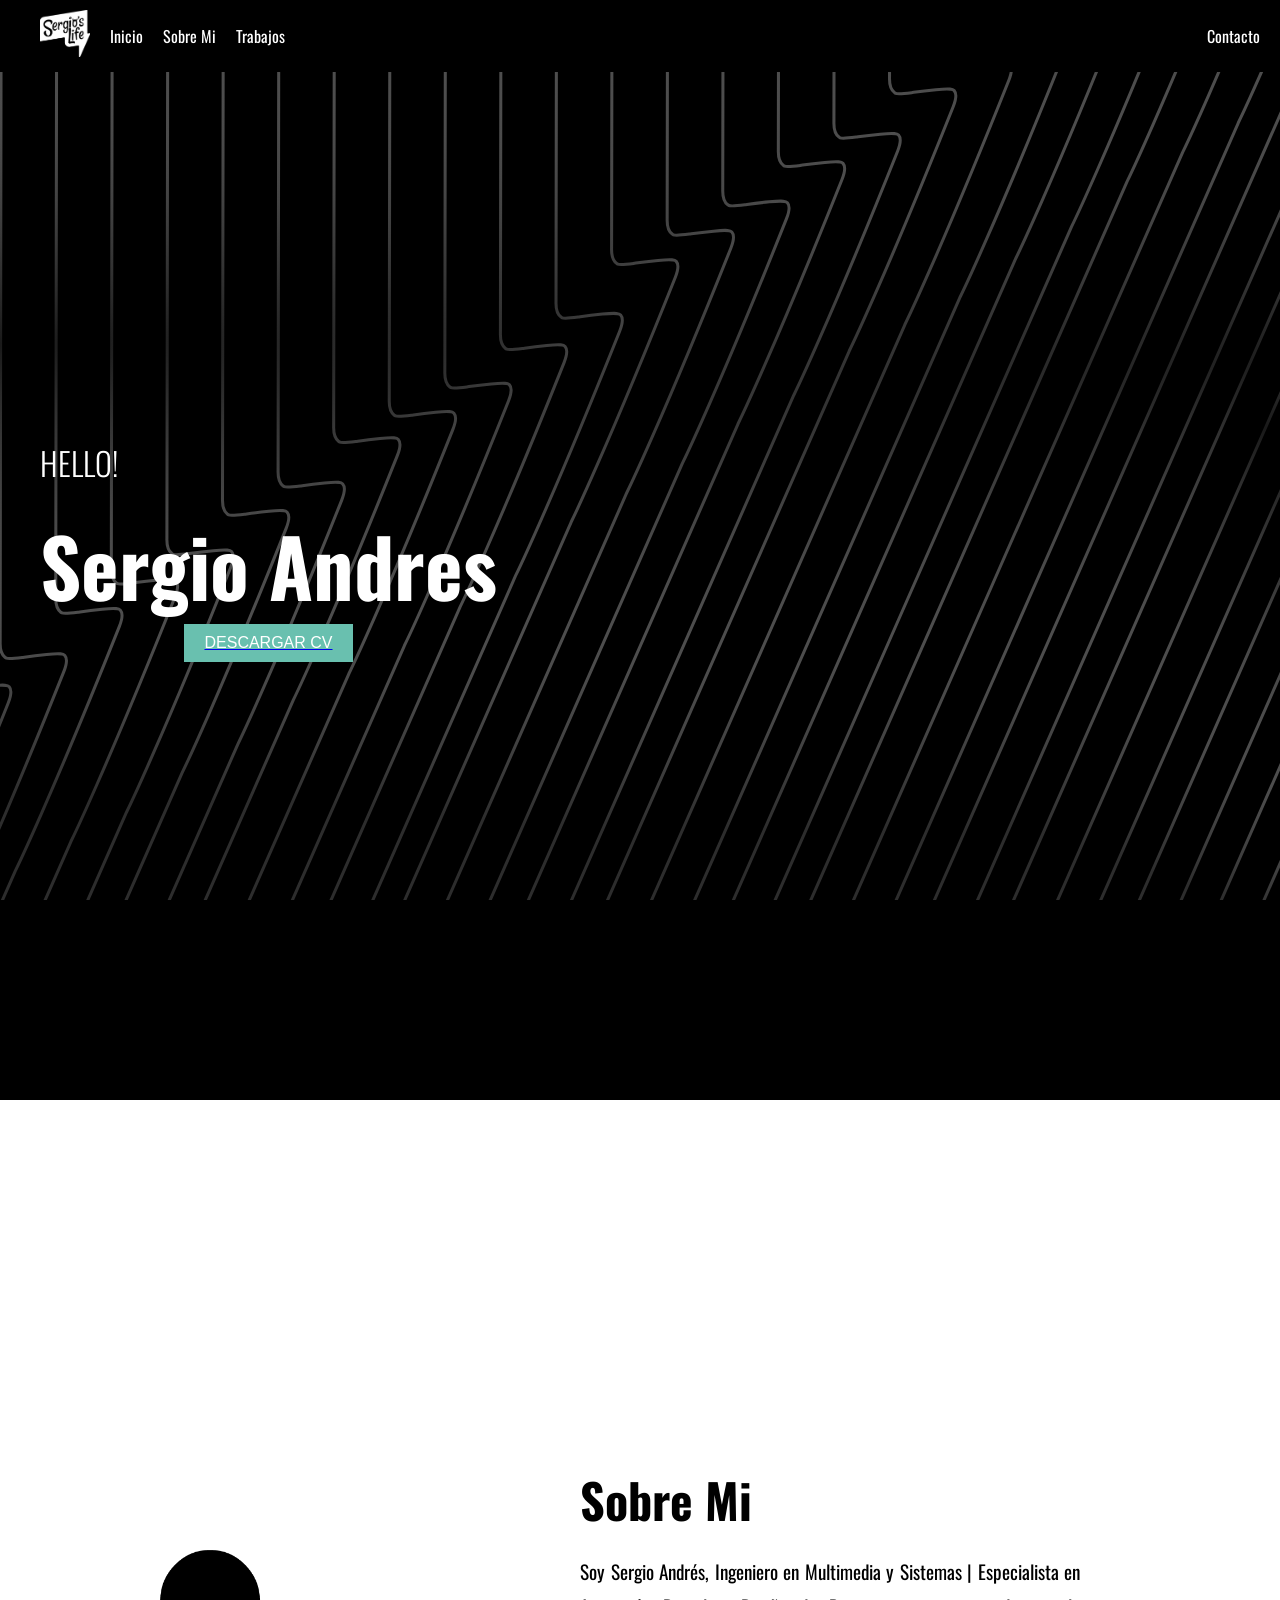
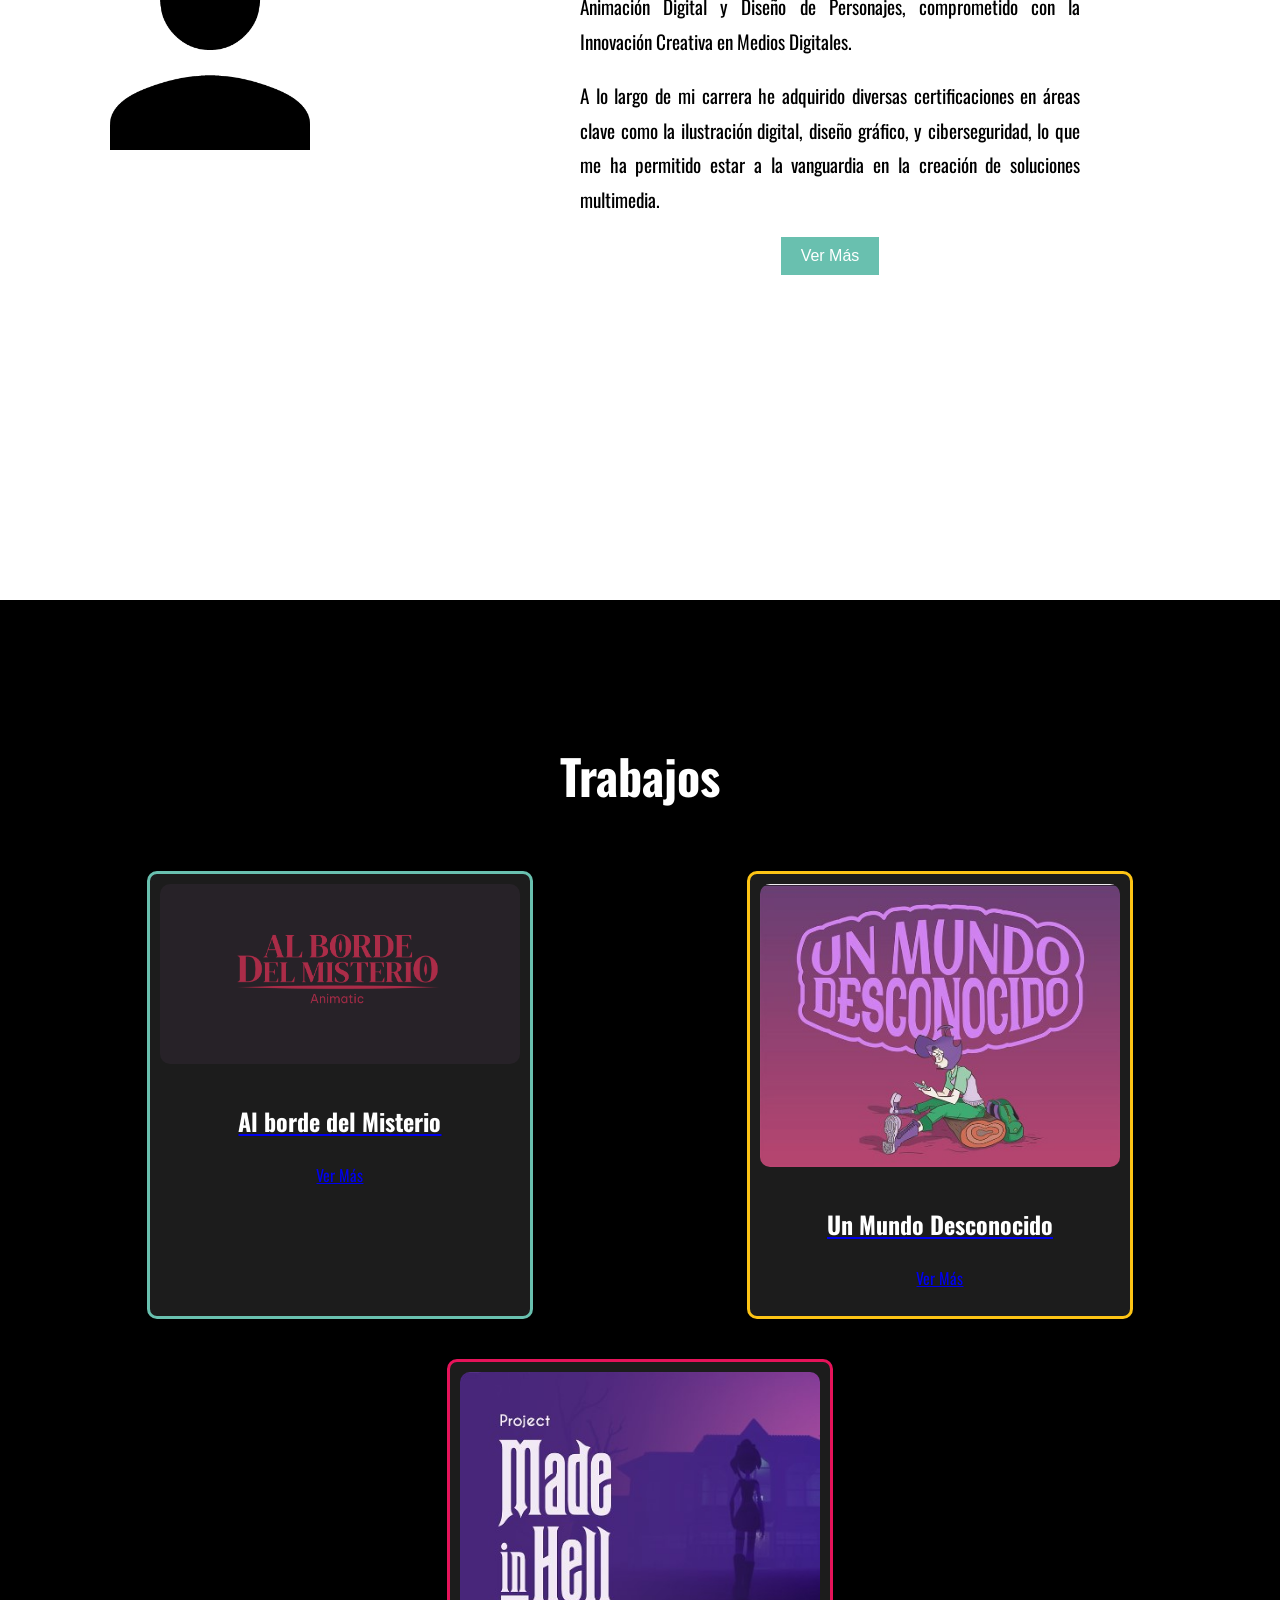
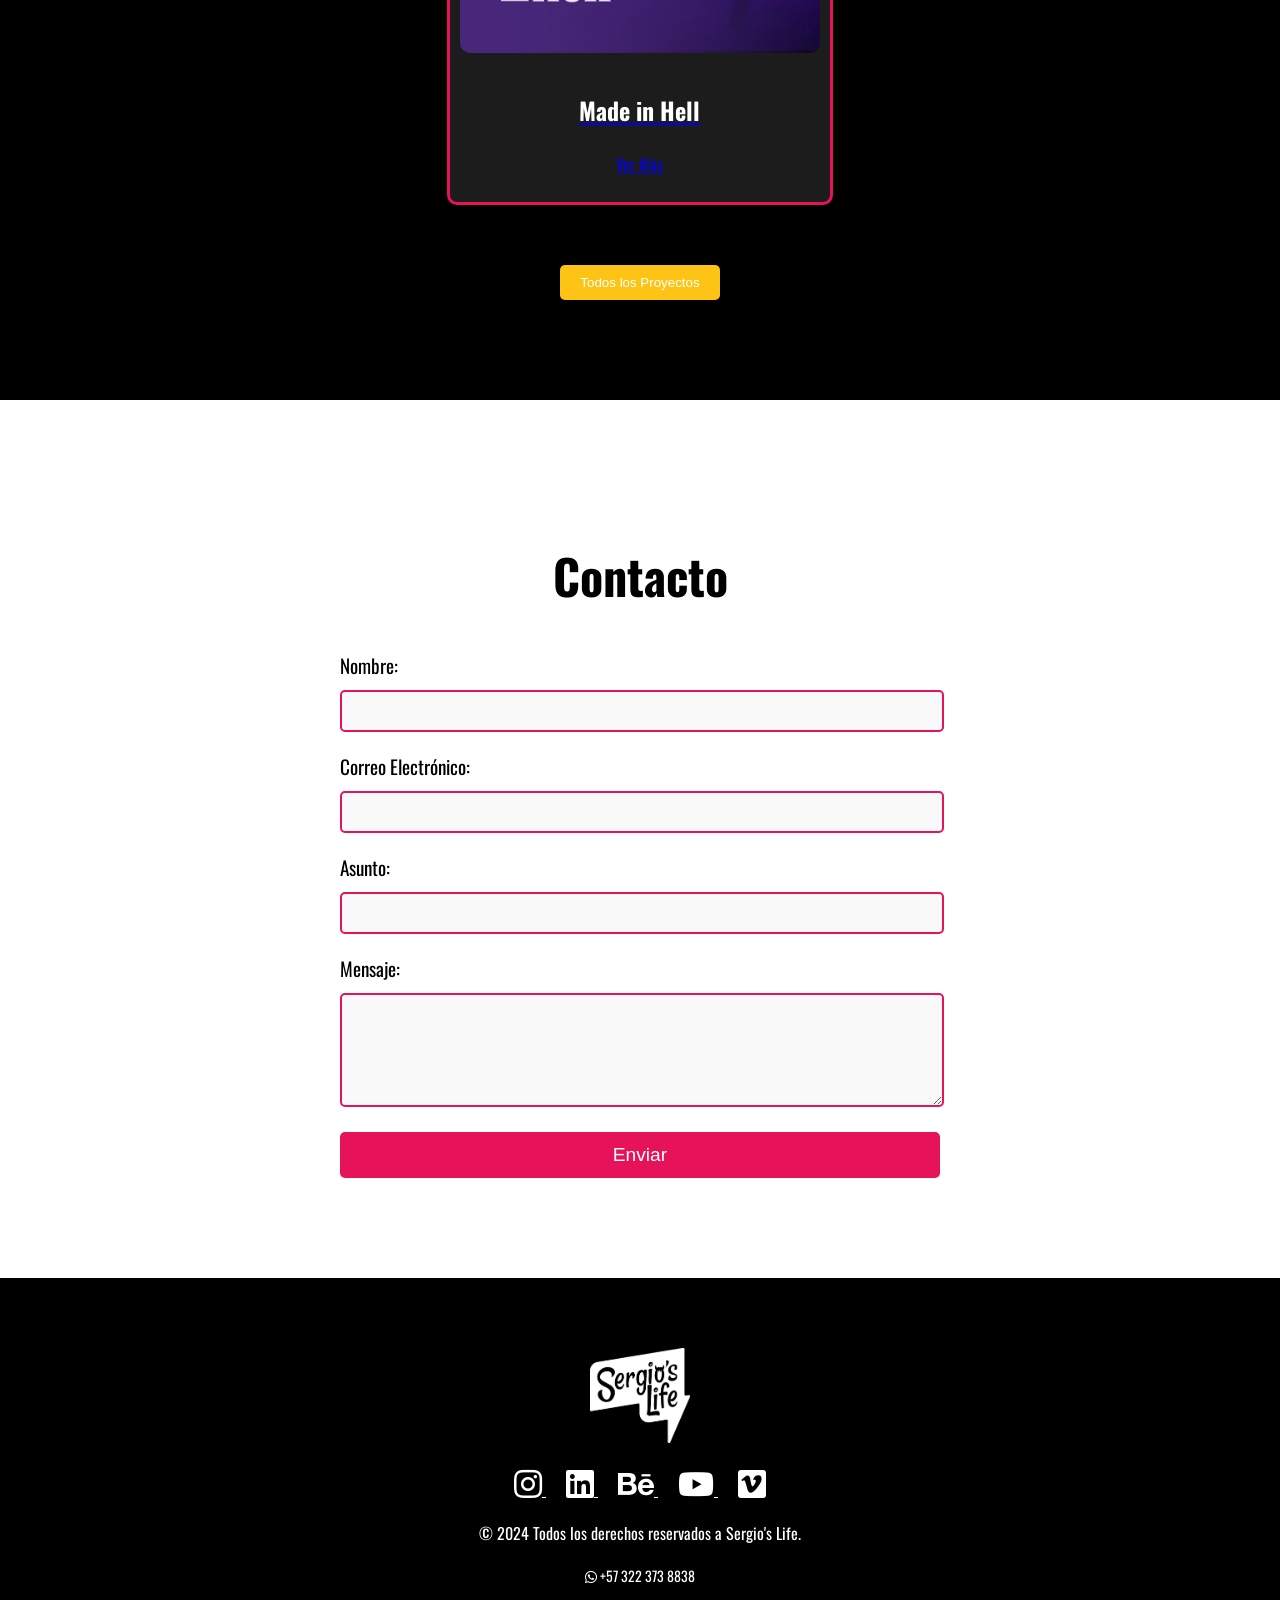
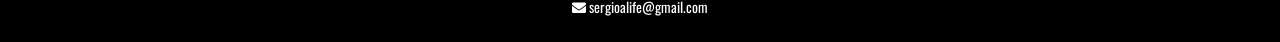
==== commit 7919977f: "comi2" ====
--- a/Index.html
+++ b/Index.html
@@ -37,24 +37,131 @@
         <div class="content">
             <p class="hello" id="hello-text">HELLO!!</p>
             <h1 class="name" id="name-text">Sergio Andres</h1>
-            <button class="about-button descargar-cv">DESCARGAR CV</button>
+            <!-- El botón ahora tiene un enlace para descargar el archivo PDF -->
+            <a href="Recursos/PDF/CV_SERGIO_231115.pdf" download="CV_SERGIO_231115.pdf">
+                <button class="about-button descargar-cv">DESCARGAR CV</button>
+            </a>
         </div>
     </section>
-
-
-    <!-- Nueva sección "Sobre Mi" -->
-    <section id="sobre-mi" class="about-section">
-        <div class="about-content">
-            <img src="Recursos/mi-foto.png" alt="Foto de Sergio" class="about-photo">
-            <div class="about-text">
-                <h2 class="about-title">Sobre Mi</h2>
-                <p class="about-description">
-                    Soy Sergio Andrés, Ingeniero en Multimedia y Sistemas | Especialista en Animación Digital y Diseño de Personajes, comprometido con la Innovación Creativa en Medios Digitales.
-                </p>
-                <button class="about-button">Ver Más</button>
+    
+<!-- Sección "Sobre Mi" -->
+<section id="sobre-mi" class="about-section">
+    <div class="about-content">
+        <img src="Recursos/mi-foto.png" alt="Foto de Sergio" class="about-photo">
+        <div class="about-text">
+            <h2 class="about-title">Sobre Mi</h2>
+            <p class="about-description">
+                Soy Sergio Andrés, Ingeniero en Multimedia y Sistemas | Especialista en Animación Digital y Diseño de Personajes, comprometido con la Innovación Creativa en Medios Digitales.
+            </p>
+            <p class="about-description">
+                A lo largo de mi carrera he adquirido diversas certificaciones en áreas clave como la ilustración digital, diseño gráfico, y ciberseguridad, lo que me ha permitido estar a la vanguardia en la creación de soluciones multimedia.
+            </p>
+            <div class="button-container">
+                <button class="about-button" id="verMasButton">Ver Más</button>
+            </div>
+        </div>
+    </div>
+</section>
+
+<!-- Sección de Calificaciones -->
+<div id="additional-sections" class="hidden">
+    <section class="qualification section bd-container">
+        <h2 class="trabajos-title">Más Sobre</h2>
+        <div class="qualification__container bd-grid">
+            <!-- Experiencia laboral -->
+            <div class="qualification__content experience-box">
+                <h3 class="qualification__title">Experiencia Laboral</h3>
+                <div class="qualification__data">
+                    <p>Animador 2D - Producciones Wiiim</p>
+                    <span>nov. 2023 - ene. 2024</span>
+                </div>
+            </div>
+
+            <!-- Educación -->
+            <div class="qualification__content education-box">
+                <h3 class="qualification__title">Educación</h3>
+                <div class="qualification__data">
+                    <p>Ingeniería de Sistemas - Universidad de Boyacá</p>
+                    <span>ene. 2018 - jul. 2024</span>
+                </div>
+                <div class="qualification__data">
+                    <p>Ingeniería Multimedia - Universidad de Boyacá</p>
+                    <span>2021 - 2024</span>
+                </div>
+            </div>
+
+            <!-- Certificaciones destacadas -->
+            <div class="qualification__content certification-box">
+                <h3 class="qualification__title">Certificaciones Destacadas</h3>
+                <div class="certifications__container bd-grid">
+                    <div class="certifications__data">
+                        <i class="certifications__icon bx bx-award"></i>
+                        <h3 class="certifications__title">Competencias Digitales para Profesionales</h3>
+                        <p class="certifications__description">Google Actívate · nov. 2023 · ID 224040559</p>
+                    </div>
+                    <div class="certifications__data">
+                        <i class="certifications__icon bx bx-award"></i>
+                        <h3 class="certifications__title">Introducción a la Ilustración Digital</h3>
+                        <p class="certifications__description">Crehana · sept. 2022</p>
+                    </div>
+                    <div class="certifications__data">
+                        <i class="certifications__icon bx bx-award"></i>
+                        <h3 class="certifications__title">Dibujo a Lápiz: De Principiante a Experto</h3>
+                        <p class="certifications__description">Crehana · jun. 2022</p>
+                    </div>
+                    <div class="certifications__data">
+                        <i class="certifications__icon bx bx-award"></i>
+                        <h3 class="certifications__title">Pintura Acrílica: Técnicas de Pintado</h3>
+                        <p class="certifications__description">Crehana · jun. 2022</p>
+                    </div>
+                    <div class="certifications__data">
+                        <i class="certifications__icon bx bx-award"></i>
+                        <h3 class="certifications__title">Teoría del Color desde Cero</h3>
+                        <p class="certifications__description">Crehana · may. 2022</p>
+                    </div>
+                    <div class="certifications__data">
+                        <i class="certifications__icon bx bx-award"></i>
+                        <h3 class="certifications__title">Ilustración de Personajes para Marcas</h3>
+                        <p class="certifications__description">Crehana · abr. 2022</p>
+                    </div>
+                    <div class="certifications__data">
+                        <i class="certifications__icon bx bx-award"></i>
+                        <h3 class="certifications__title">Manejo Fundamental de Adobe Illustrator CC2020</h3>
+                        <p class="certifications__description">Crehana · abr. 2022</p>
+                    </div>
+                    <div class="certifications__data">
+                        <i class="certifications__icon bx bx-award"></i>
+                        <h3 class="certifications__title">Digitaliza Tu Negocio con Google</h3>
+                        <p class="certifications__description">Google Actívate · ene. 2022 · ID GGZ CU6 SJ5</p>
+                    </div>
+                    <div class="certifications__data">
+                        <i class="certifications__icon bx bx-award"></i>
+                        <h3 class="certifications__title">Protege Tu Negocio: Ciberseguridad en el Teletrabajo</h3>
+                        <p class="certifications__description">Google Actívate · ene. 2022 · ID 8SZ ZAD YQ5</p>
+                    </div>
+                    <div class="certifications__data">
+                        <i class="certifications__icon bx bx-award"></i>
+                        <h3 class="certifications__title">Técnicas de Dibujo para Explorar tu Creatividad</h3>
+                        <p class="certifications__description">Crehana · ene. 2022</p>
+                    </div>
+                    <div class="certifications__data">
+                        <i class="certifications__icon bx bx-award"></i>
+                        <h3 class="certifications__title">Fundamentos del Diseño Gráfico</h3>
+                        <p class="certifications__description">EducacionIT · dic. 2021</p>
+                    </div>
+                </div>
             </div>
         </div>
     </section>
+
+    <!-- Botón Ver Menos -->
+    <div class="button-container">
+        <button class="about-button" id="verMenosButton">Ver Menos</button>
+    </div>
+</div>
+
+
+
 
 <!-- Sección de Trabajos -->
 <section id="trabajos" class="trabajos-section">
--- a/Css/Style.css
+++ b/Css/Style.css
@@ -1,4 +1,4 @@
-/* Estilos globales */
+/* Estilos globales */ 
 body {
     background-color: black;
     color: white;
@@ -12,6 +12,7 @@
 html {
     scroll-behavior: smooth;
 }
+
 /* Navegación */
 .navigation {
     display: flex;
@@ -127,7 +128,6 @@
     font-size: 2rem;
     cursor: pointer;
     color: white;
-    margin-right: 20px;
 }
 
 /* Estilos responsivos para el menú hamburguesa */
@@ -157,10 +157,12 @@
 
     .menu-icon {
         display: block;
+        margin-left: auto; /* Asegura que el icono esté alineado a la derecha */
+        margin-right: 10px; /* Espacio a la derecha para evitar que se pegue al borde */
     }
 
     .navigation {
-        padding: 10px 20px;
+        padding: 10px 0; /* Reduce el padding para más espacio */
     }
 
     .container {
@@ -208,26 +210,25 @@
     }
 }
 
-/* Estilos para la sección principal */
+/* Sección Principal */
 .container {
     height: 100vh;
     display: flex;
     align-items: center;
-    justify-content: flex-start; /* Mantén el contenido alineado a la izquierda */
+    justify-content: flex-start;
     text-align: left;
     padding-left: 20px;
     position: relative;
-    width: 100%; /* Asegura que el contenedor use todo el ancho */
-}
-
-/* Estilo para alinear los textos a la izquierda */
-.content {
-    text-align: left;
-    position: relative;
-    z-index: 1;
-}
-
-/* Estilos para el "HELLO!!" */
+    width: 100%;
+}
+
+/* Estilo para el nombre y el saludo */
+.name {
+    font-size: 5rem;
+    font-weight: 700;
+    margin: 0;
+}
+
 .hello {
     font-size: 2rem;
     font-weight: 300;
@@ -235,35 +236,24 @@
     text-align: left;
 }
 
-/* Estilo para el nombre */
-.name {
-    font-size: 5rem;
-    font-weight: 700;
-    margin: 0;
-}
-
-/* Estilo para la sección principal de inicio */
+/* Sección de Inicio */
 .seccion-inicio {
     height: 100vh;
     background-image: url('/Recursos/FONDO.svg');
-    background-size: cover; /* Asegura que la imagen cubra todo el fondo */
-    background-position: center; /* Mantén centrada la imagen */
-    background-repeat: no-repeat; /* Evita que la imagen se repita */
-    background-attachment: fixed; /* Opcional: hace que el fondo permanezca fijo al hacer scroll */
+    background-size: cover;
+    background-position: center;
+    background-repeat: no-repeat;
+    background-attachment: fixed;
     color: white;
     display: flex;
     align-items: center;
-    justify-content: flex-start; /* Mantén el contenido a la izquierda */
+    justify-content: flex-start;
     text-align: left;
-    padding-left: 20px; /* Espacio entre el borde y el texto */
-}
-
+    padding-left: 20px;
+}
 
 /* Estilos para los botones */
-.about-button,
-.ver-mas-button,
-.submit-button,
-.descargar-cv {
+.button {
     background-color: #1e90ff;
     color: white;
     border: none;
@@ -272,49 +262,58 @@
     cursor: pointer;
     margin-top: 20px;
     transition: background-color 0.3s;
-}
-
+    border-radius: 5px;
+}
+
+.button:hover {
+    background-color: #555;
+}
+
+/* Botón Descargar CV */
 .descargar-cv {
     background-color: white;
     color: black;
-}
-
-/* Efectos hover para los botones */
-.about-button:hover,
-.ver-mas-button:hover,
-.submit-button:hover,
+    border: 2px solid black;
+}
+
 .descargar-cv:hover {
     background-color: #555;
-}
-
-
-/* Estilos para la sección "Sobre Mi" */
+    color: white;
+
+    
+}/* Sección Sobre Mi */
 .about-section {
     display: flex;
+    flex-direction: column; /* Para poder centrar tanto horizontal como verticalmente */
     align-items: center;
-    justify-content: center;
+    justify-content: center; /* Centrado vertical */
     padding: 100px 20px;
     background-color: #ffffff;
-    color: rgb(0, 0, 0);
-    height: 100vh; /* Ocupa toda la altura de la ventana */
+    color: black;
+    min-height: 100vh;
 }
 
 .about-content {
     display: flex;
+    flex-direction: column; /* Organizar imagen y texto en columna */
     align-items: center;
     max-width: 1200px;
     width: 100%;
+    margin-left: 0;
 }
 
 .about-photo {
     width: 300px;
     height: auto;
     border-radius: 10px;
-    margin-right: 40px;
+    margin-bottom: 20px; /* Espaciado debajo de la imagen */
 }
 
 .about-text {
-    max-width: 600px;
+    max-width: 70%; /* Ajusta el ancho máximo al 70% del contenedor */
+    text-align: left; /* Alinear el texto a la izquierda */
+    margin-left: 15%; /* Margen izquierdo del 15% para respetar los bordes */
+    margin-right: 15%; /* Asegura simetría también en el margen derecho */
 }
 
 .about-title {
@@ -324,10 +323,16 @@
 
 .about-description {
     font-size: 1.2rem;
+    line-height: 1.8;
     margin-bottom: 20px;
-}
-
-/* Estilo específico para el botón "Sobre Mi" */
+    text-align: justify; /* Justificar el texto para una mejor lectura */
+}
+
+.button-container {
+    text-align: center;
+    margin-top: 20px;
+}
+
 .about-button {
     padding: 10px 20px;
     font-size: 1rem;
@@ -336,23 +341,166 @@
     color: white;
     cursor: pointer;
     transition: background-color 0.3s ease;
+    display: block;
+    margin: 0 auto;
 }
 
 .about-button:hover {
     background-color: #4d897d;
 }
 
-/* Responsivo: ajusta el tamaño en pantallas pequeñas */
-@media (max-width: 768px) {
-    .name {
-        font-size: 4rem;
-    }
-    .hello {
-        font-size: 1.5rem;
-    }
-}
-
-
+/* Ajustes para pantallas pequeñas */
+@media (min-width: 768px) {
+    .about-content {
+        flex-direction: row; /* En pantallas grandes, organizamos la imagen y el texto en fila */
+        align-items: center;
+        margin-left: 40px;
+    }
+
+    .about-photo {
+        margin-right: 40px;
+        margin-bottom: 0; /* Eliminamos el margen inferior */
+    }
+
+    .about-text {
+        max-width: 70%; /* Mantener el 70% del ancho también en pantallas grandes */
+        margin-left: 15%; /* Margen del 15% en pantallas grandes */
+        margin-right: 15%;
+        text-align: left; /* Alineación a la izquierda */
+    }
+}
+
+/* Certificaciones, Experiencia y Educación */
+.certification-box,
+.experience-box,
+.education-box {
+    background-color: #f0f4f8;
+    border-radius: 10px;
+    padding: 20px;
+    margin: 10px 0;
+    box-shadow: 0 2px 5px rgba(0, 0, 0, 0.1); 
+    border-top: 5px solid transparent;
+    border-left: none;
+}
+
+.certification-box {
+    background-color: #000000; 
+    border-top-color: #E6135a; 
+}
+
+.experience-box {
+    background-color: #000000;
+    border-top-color: #69C0AF;
+}
+
+.education-box {
+    background-color: #000000;
+    border-top-color: #FDC415;
+}
+
+.qualification__content {
+    display: flex;
+    flex-direction: column; 
+    align-items: flex-start;
+}
+
+.education-container,
+.experience-container,
+.certifications-container {
+    margin-bottom: 20px;
+    padding: 20px; /* Añadir padding para respetar los márgenes */
+}
+
+/* Sección "Trabajos" */
+.trabajos-section {
+    padding: 100px 20px;
+    background-color: #000; 
+    color: #fff;
+}
+
+.trabajos-title {
+    text-align: center;
+    font-size: 3rem;
+    margin-bottom: 40px;
+    color: #ffffff;
+}
+
+.trabajos-container {
+    display: flex;
+    flex-direction: column;
+    align-items: center;
+}
+
+.trabajos-row {
+    display: flex;
+    justify-content: space-around;
+    flex-wrap: wrap;
+    margin-bottom: 20px;
+}
+
+.trabajo-item {
+    width: calc(33.33% - 40px);
+    margin: 20px;
+    text-align: center;
+    border: 3px solid #FDC415; /* Borde de color */
+    border-radius: 10px;
+    padding: 10px;
+    background-color: #1c1c1c;
+    transition: transform 0.3s ease, border-color 0.3s ease;
+    position: relative;
+}
+
+.trabajo-item:hover {
+    transform: scale(1.05);
+    border-color: #b19216;
+}
+
+.trabajo-img {
+    width: 100%;
+    height: auto;
+    border-radius: 10px;
+    margin-bottom: 10px;
+}
+
+.trabajo-titulo {
+    font-size: 1.5rem;
+    color: #fff;
+}
+
+.ver-mas-button {
+    padding: 10px 20px;
+    background-color: #FDC415;
+    color: white;
+    border: none;
+    border-radius: 5px;
+    cursor: pointer;
+}
+
+.ver-mas-button:hover {
+    background-color: #e0b711;
+}
+
+
+
+/* Ajustes para pantallas pequeñas */
+@media (min-width: 768px) {
+    .about-content {
+        flex-direction: row; /* En pantallas grandes, organizamos la imagen y el texto en fila */
+        align-items: center;
+        margin-left: 40px; /* Añadimos de nuevo el margen izquierdo en pantallas más grandes */
+    }
+
+    .about-photo {
+        margin-right: 40px;
+        margin-bottom: 0; /* Eliminamos el margen inferior */
+    }
+
+    .about-text {
+        text-align: left;
+    }
+}
+
+/* Estilos para la sección "Trabajos" */
 .trabajos-section {
     padding: 100px 20px;
     background-color: #000; /* Fondo negro */
@@ -430,6 +578,51 @@
     margin-top: 20px;
 }
 
+/* Adaptaciones para dispositivos móviles */
+@media (max-width: 768px) {
+    .about-content {
+        flex-direction: column;
+        align-items: center;
+        text-align: center;
+    }
+
+    .about-photo {
+        margin-bottom: 1rem;
+        margin-right: 0;
+    }
+
+    .qualification__content,
+    .services__data {
+        padding: 1.5rem;
+    }
+}
+
+@media (max-width: 576px) {
+    .services__container {
+        grid-template-columns: 1fr;
+    }
+
+    .about-title {
+        font-size: 1.5rem;
+    }
+
+    .about-description {
+        font-size: 0.9rem;
+    }
+}
+
+/* Responsivo: ajusta el tamaño en pantallas pequeñas */
+@media (max-width: 768px) {
+    .name {
+        font-size: 4rem;
+    }
+
+    .hello {
+        font-size: 1.5rem;
+    }
+}
+
+
 /* Sección de contacto */
 .contact-section {
     padding: 100px 20px;
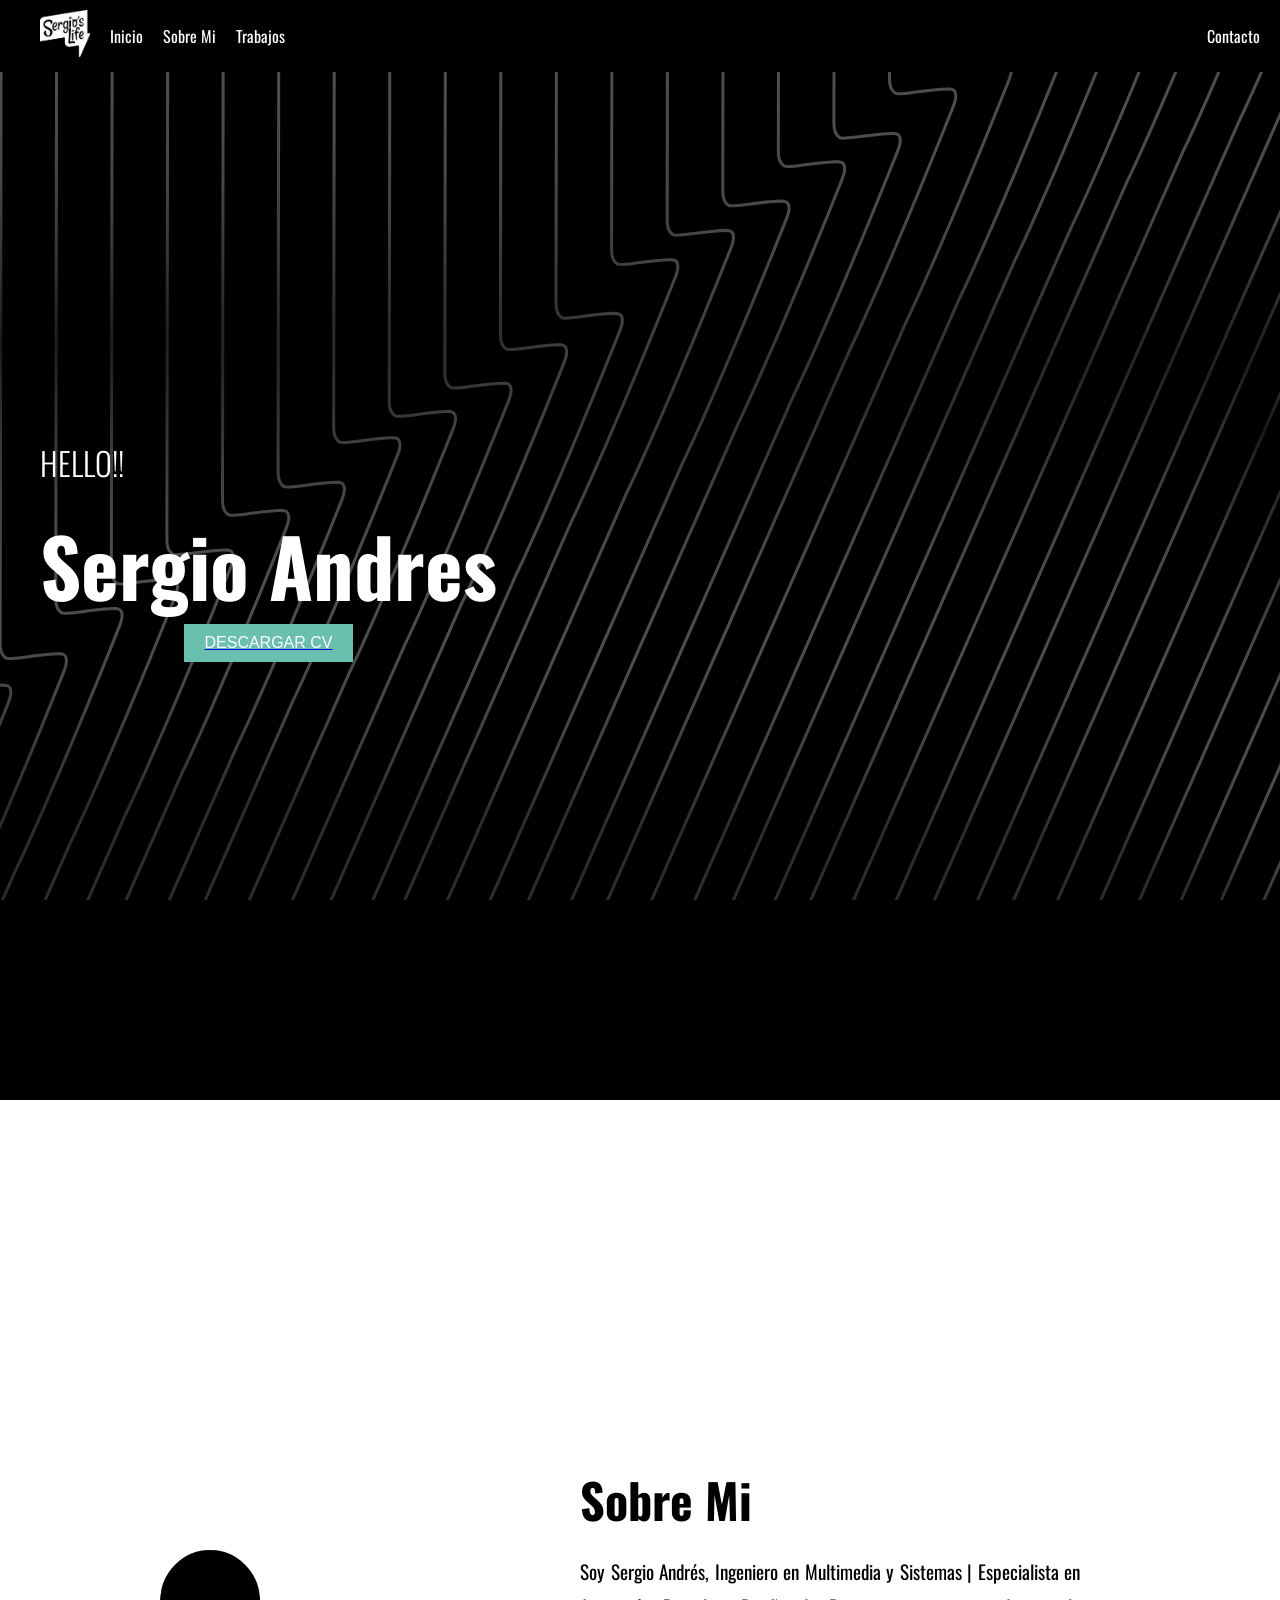
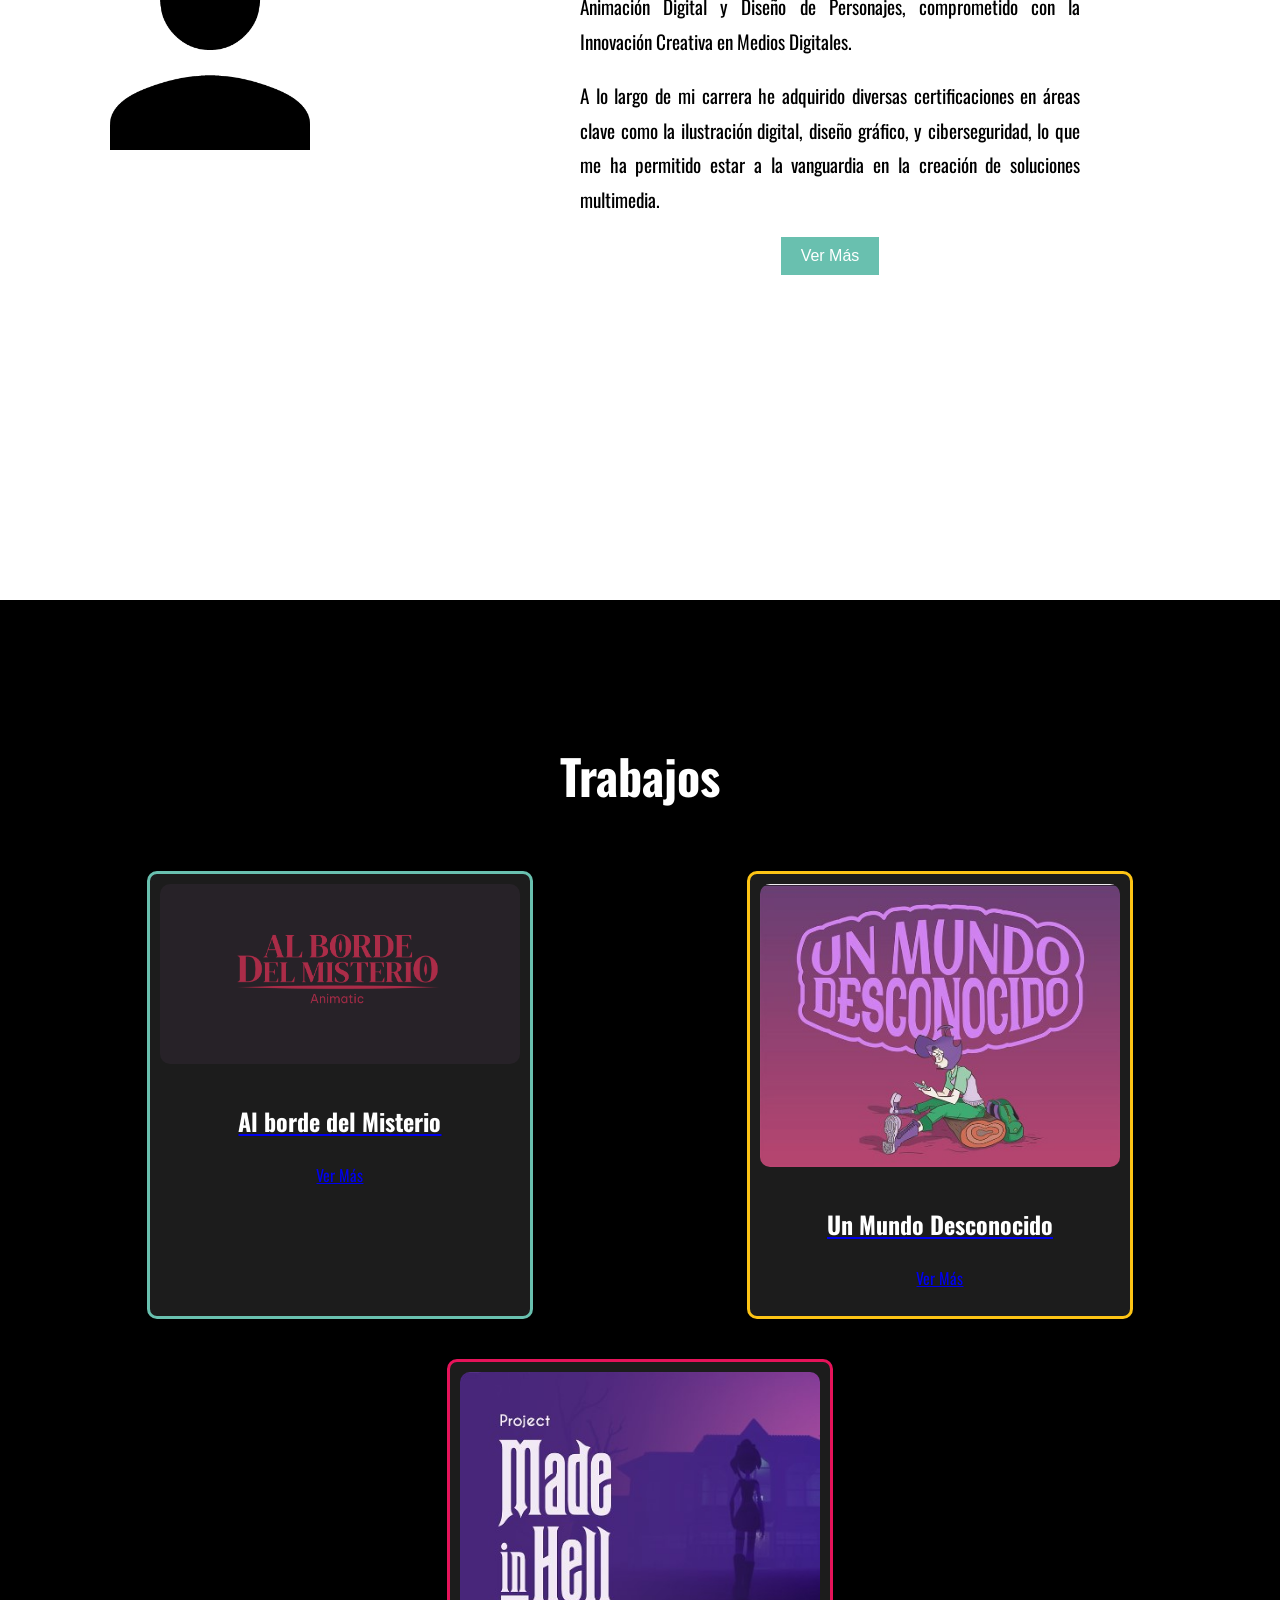
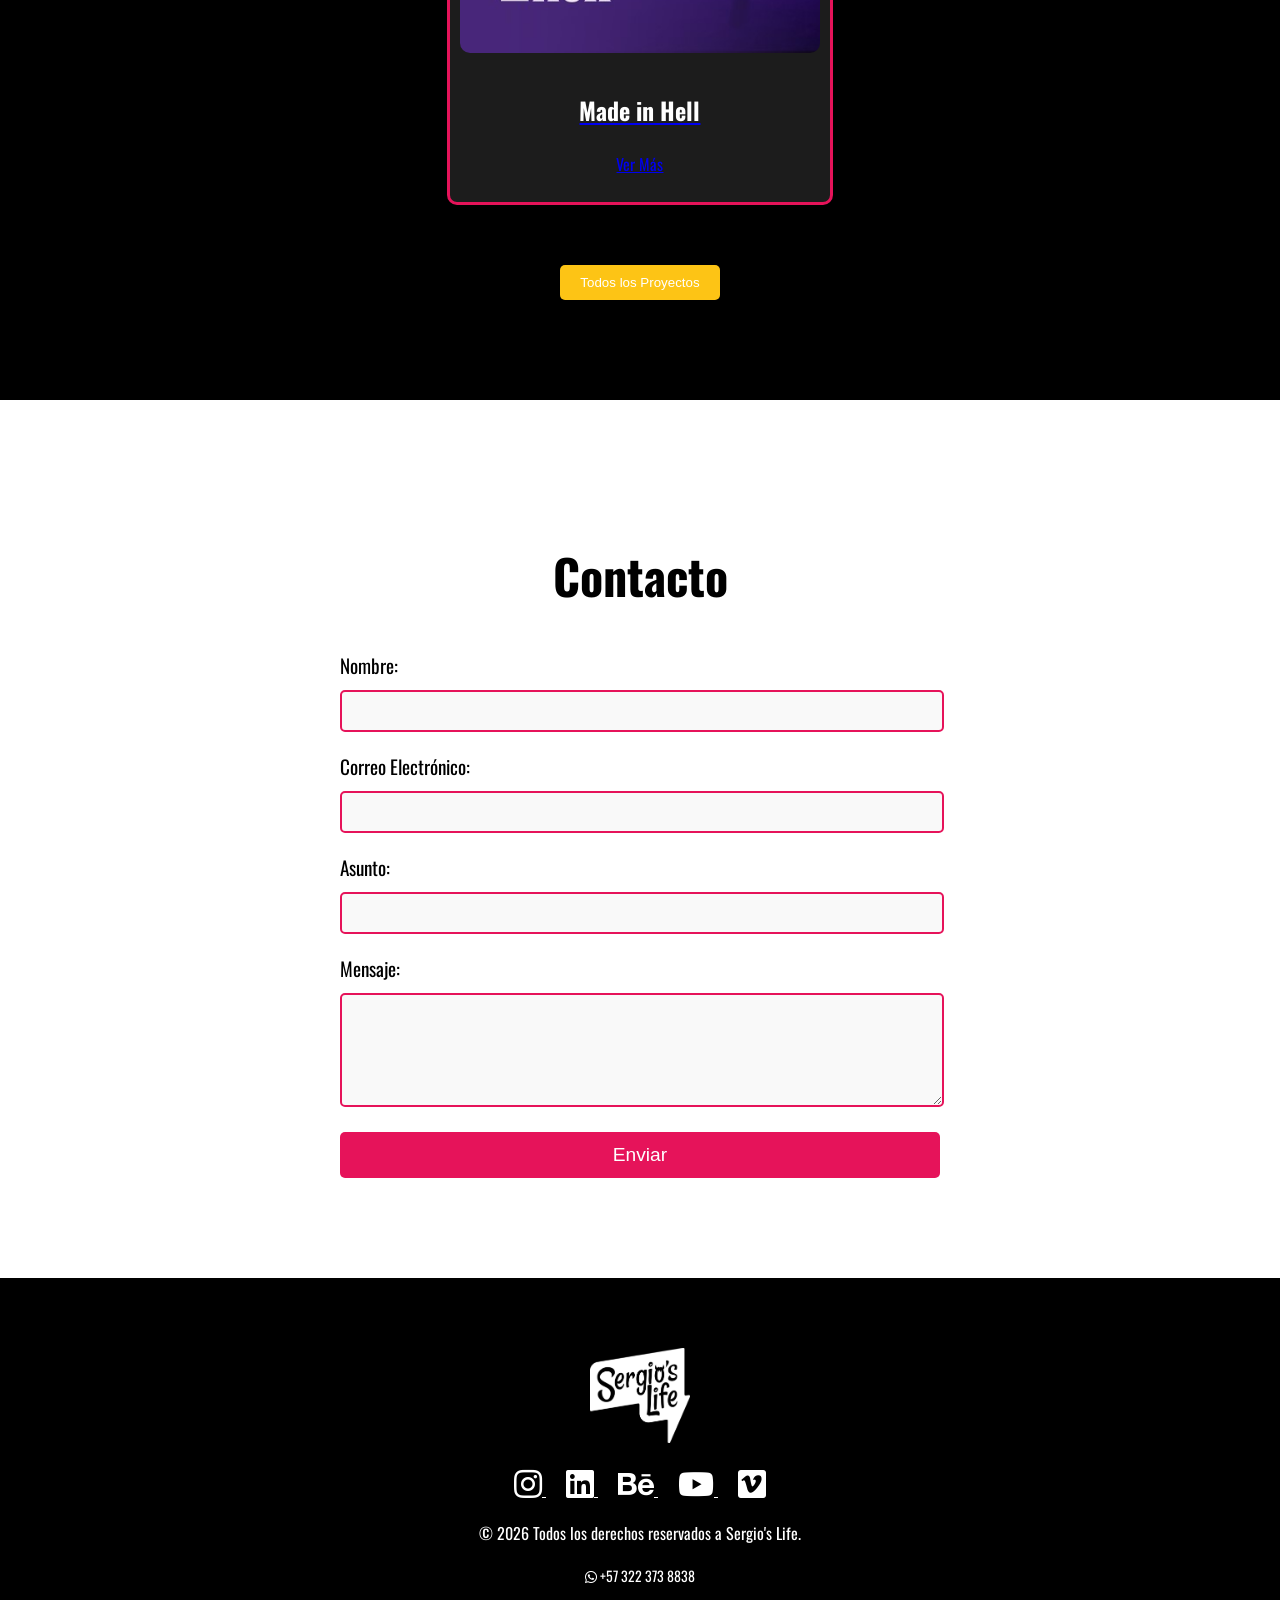
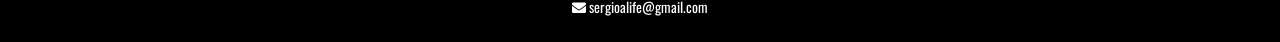
==== commit 6d9c32a8: "comip3" ====
--- a/Index.html
+++ b/Index.html
@@ -296,10 +296,16 @@
         </a>
     </div>
 
-    <!-- Derechos reservados -->
-    <div class="footer-copyright" style="margin-bottom: 20px;">
-        &copy; 2024 Todos los derechos reservados a Sergio's Life.
-    </div>
+   <!-- Derechos reservados -->
+<div class="footer-copyright" style="margin-bottom: 20px;">
+    &copy; <span id="year"></span> Todos los derechos reservados a Sergio's Life.
+</div>
+
+<script>
+  // Obtiene el año actual y lo inserta en el span
+  document.getElementById("year").textContent = new Date().getFullYear();
+</script>
+
 
     <!-- Información de contacto -->
     <div class="footer-contact" style="font-size: 14px;">
